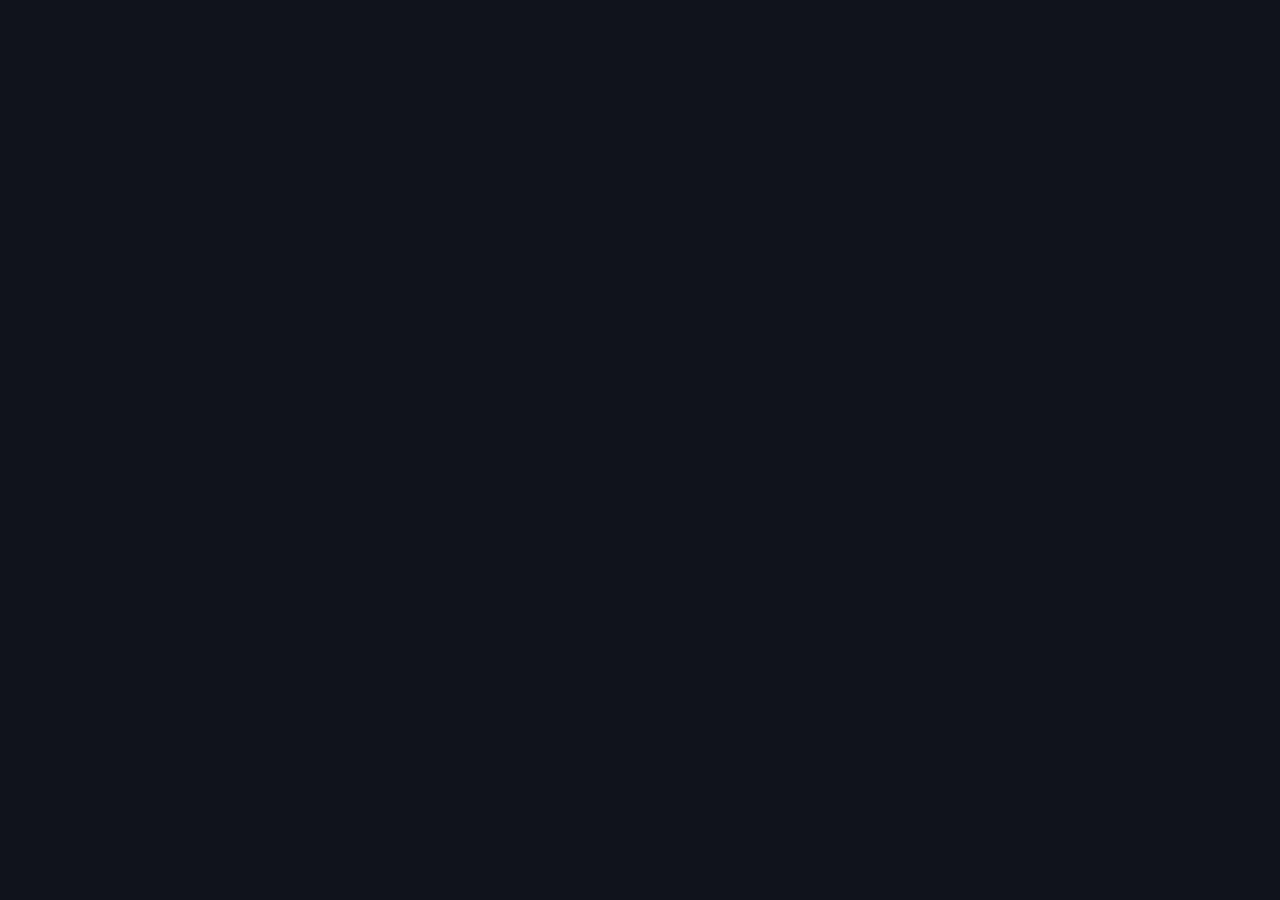
==== index.html @ bd59b648 "Add files via upload" ====
<!doctype html>
<html class="dark" dir="rtl" lang="fa" style="background-color: #10131c; color: #e0e2ef;">
  <head>
    <meta charset="utf-8" />
    <meta name="viewport" content="width=device-width, initial-scale=1.0" />
    <title>گیفت‌هاب | فروشگاه گیفت‌کارت</title>
    <meta name="description" content="فروشگاه گیفت‌کارت GiftHub" />
    <link rel="preconnect" href="https://fonts.googleapis.com" />
    <link rel="preconnect" href="https://fonts.gstatic.com" crossorigin />
    <link href="https://fonts.googleapis.com/css2?family=Plus+Jakarta+Sans:wght@400;500;600;700;800&family=Vazirmatn:wght@300;400;500;600;700;800;900&display=swap" rel="stylesheet" />
    <link rel="stylesheet" href="https://fonts.googleapis.com/css2?family=Material+Symbols+Outlined:opsz,wght,FILL,GRAD@20..48,100..700,0..1,-50..200" />
  </head>
  <body class="bg-background text-on-background selection:bg-primary selection:text-on-primary min-h-screen" style="background-color: #10131c; color: #e0e2ef;">
    <div id="root"></div>
    <script type="module" src="/src/main.tsx"></script>
  </body>
</html>
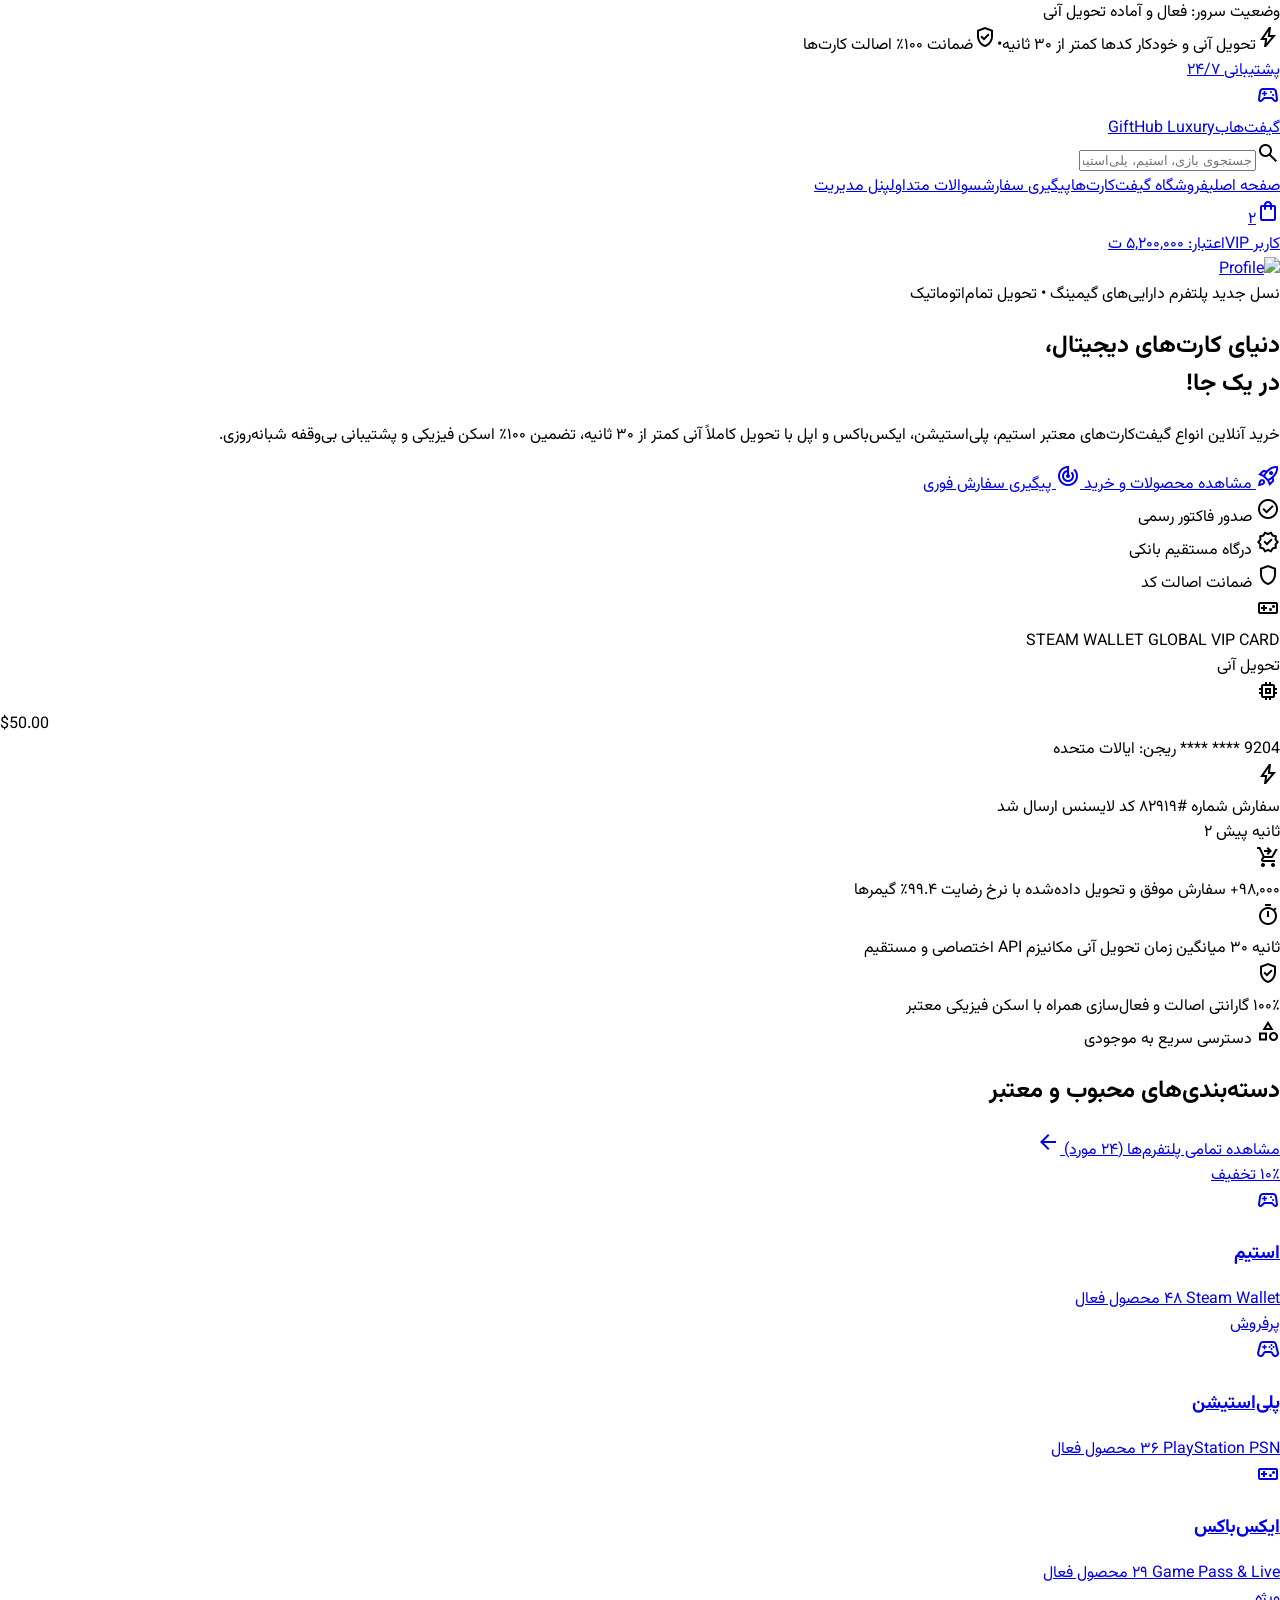
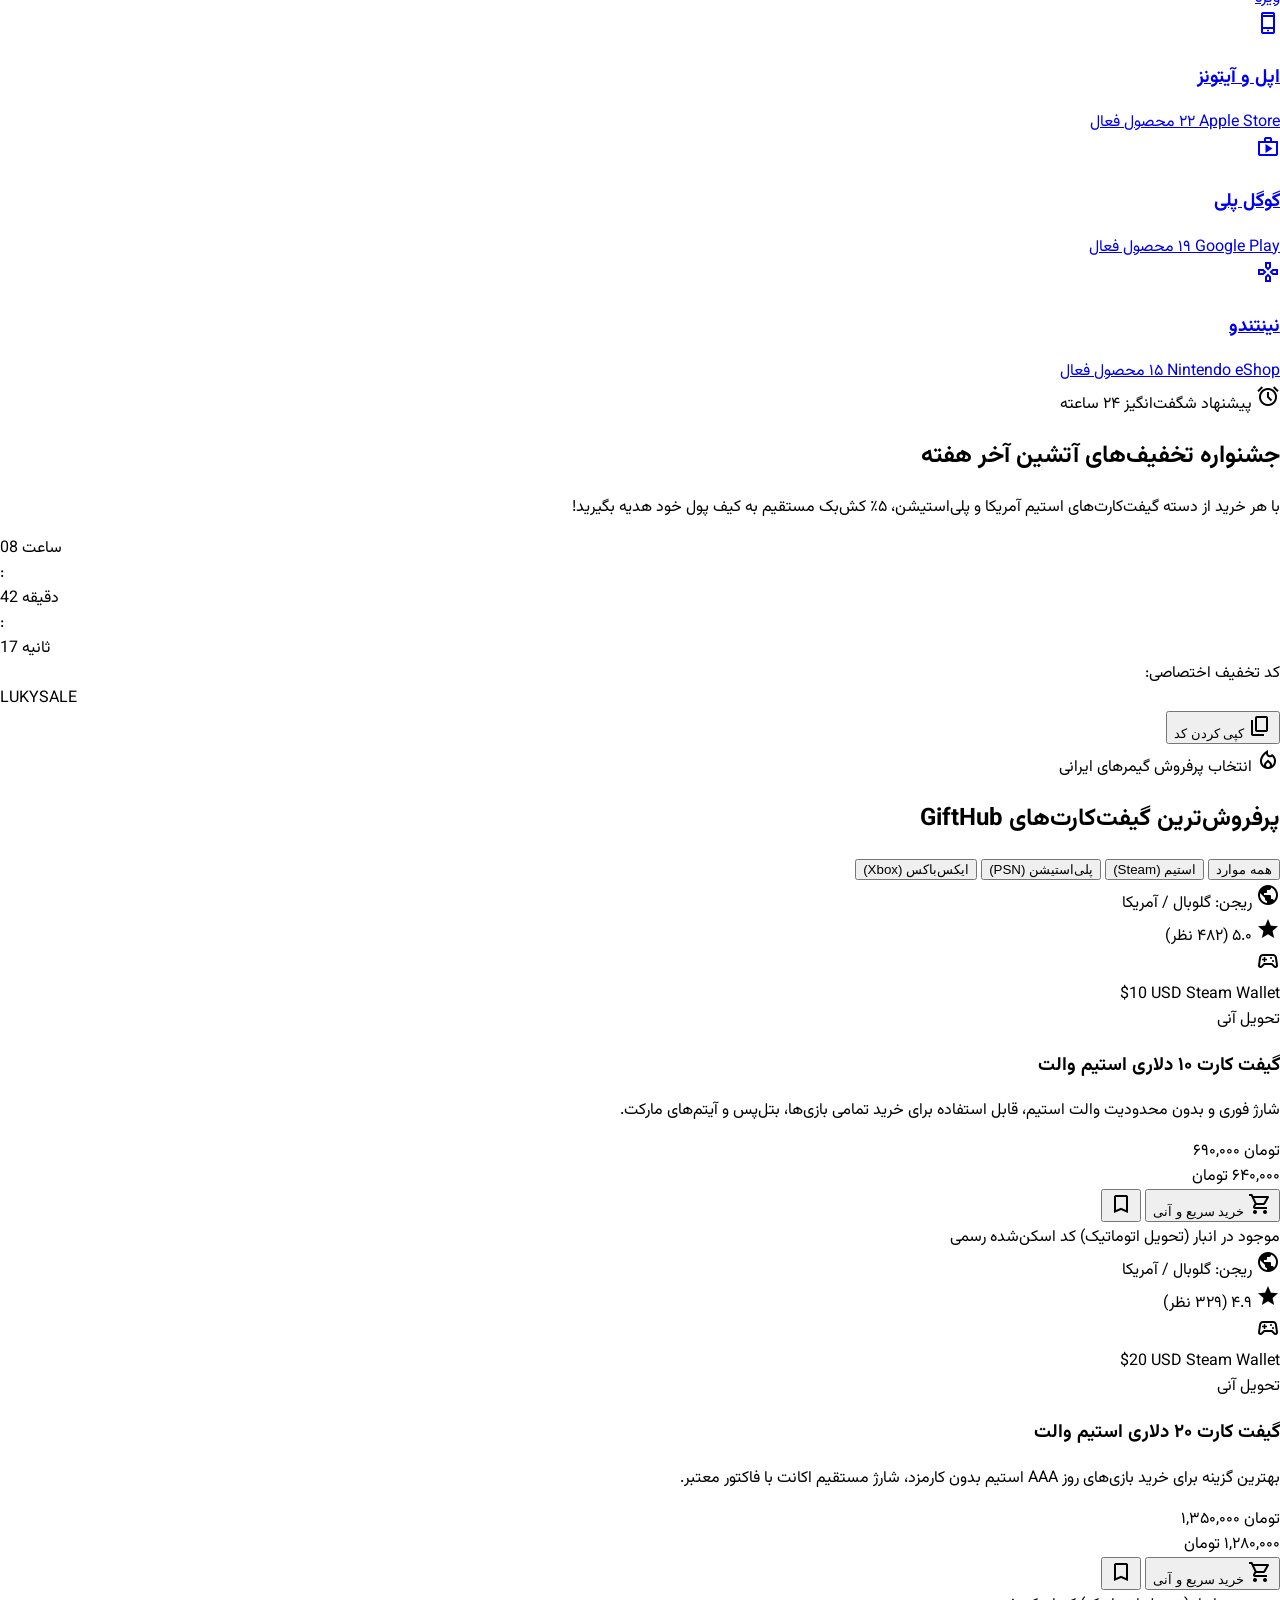
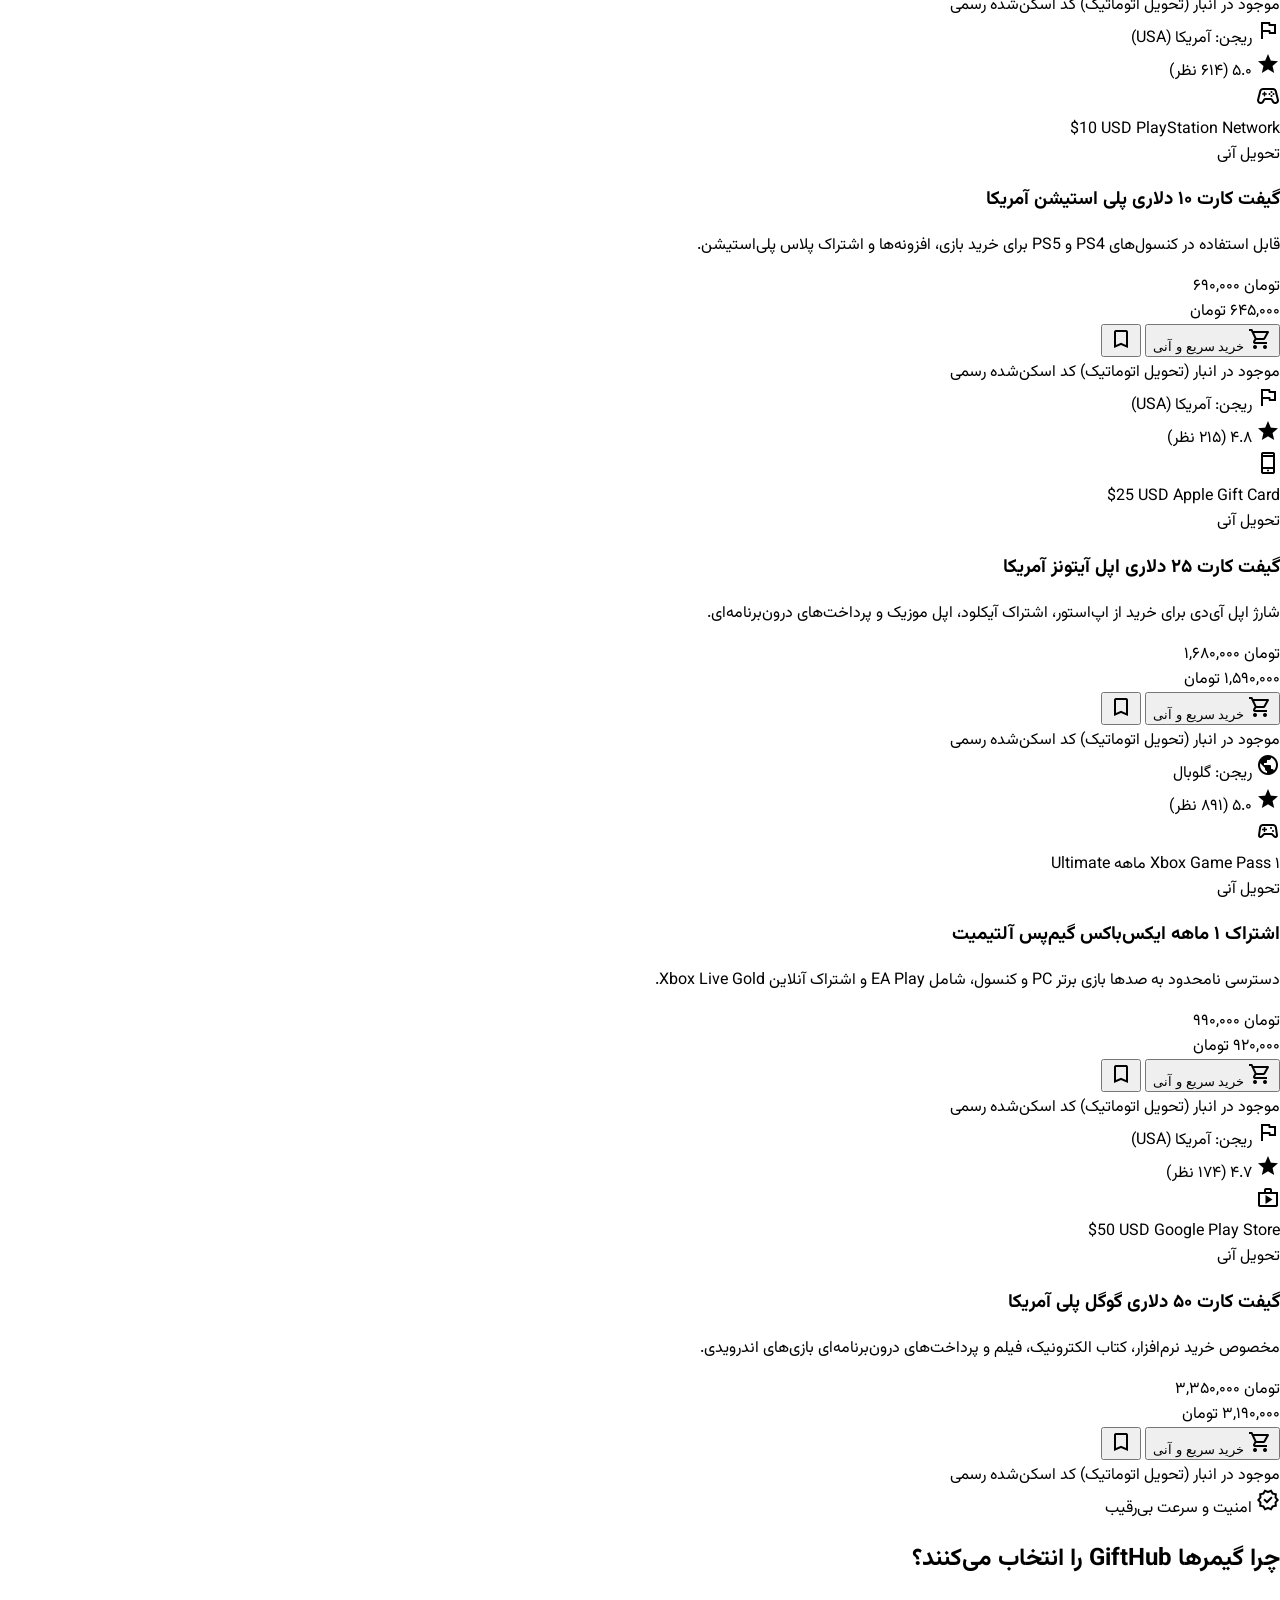
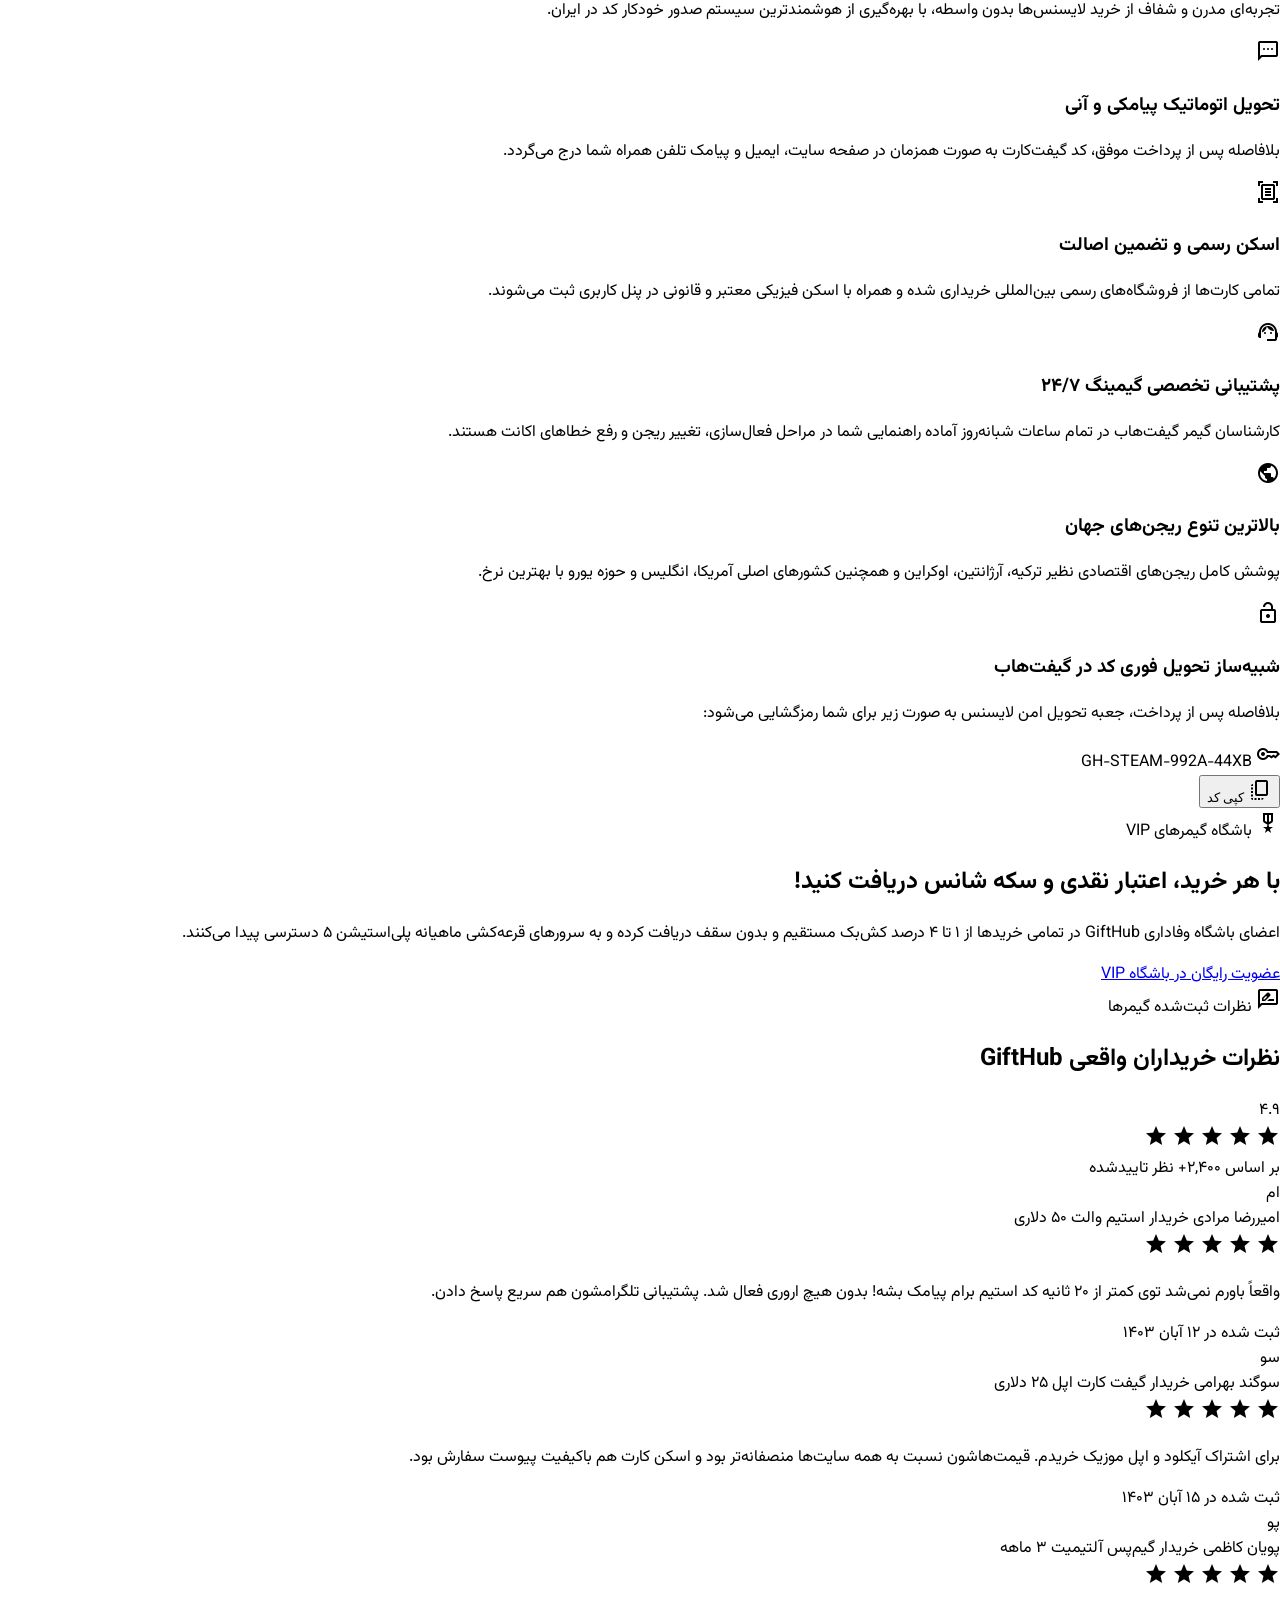
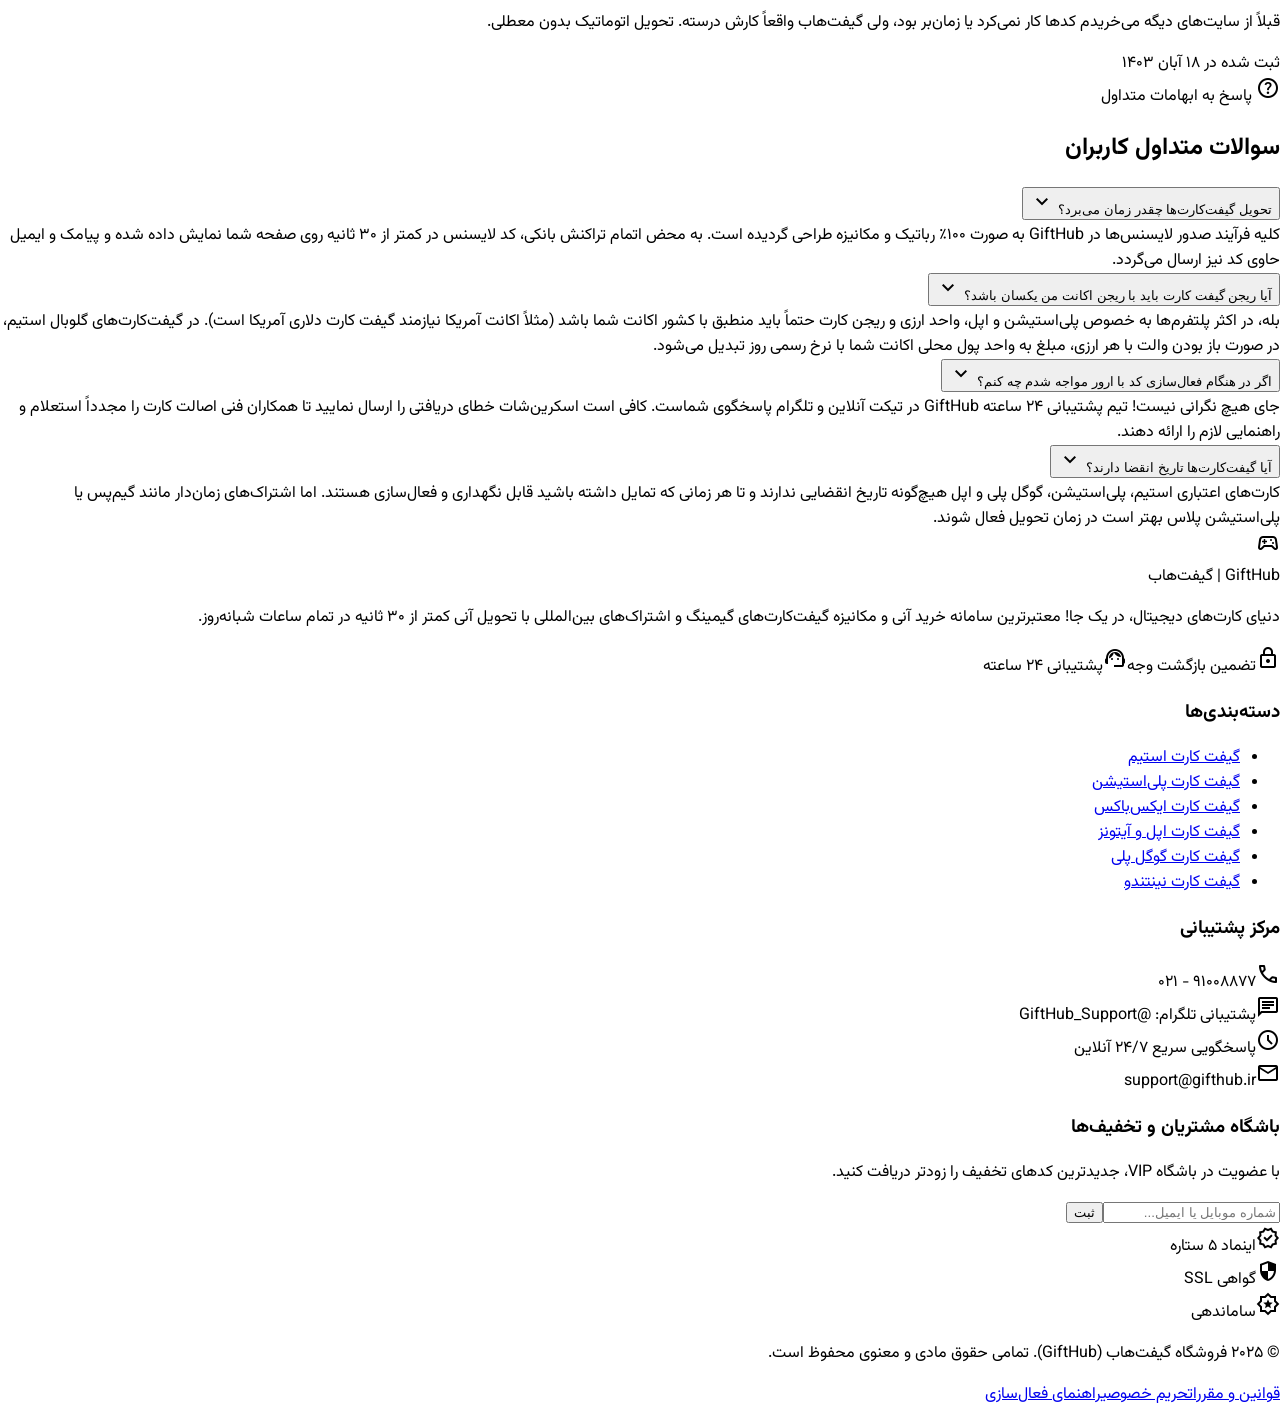
==== commit 8a480fc5: "Add files via upload" ====
--- a/index.html
+++ b/index.html
@@ -1,17 +1,1011 @@
-<!doctype html>
-<html class="dark" dir="rtl" lang="fa" style="background-color: #10131c; color: #e0e2ef;">
-  <head>
-    <meta charset="utf-8" />
-    <meta name="viewport" content="width=device-width, initial-scale=1.0" />
-    <title>گیفت‌هاب | فروشگاه گیفت‌کارت</title>
-    <meta name="description" content="فروشگاه گیفت‌کارت GiftHub" />
-    <link rel="preconnect" href="https://fonts.googleapis.com" />
-    <link rel="preconnect" href="https://fonts.gstatic.com" crossorigin />
-    <link href="https://fonts.googleapis.com/css2?family=Plus+Jakarta+Sans:wght@400;500;600;700;800&family=Vazirmatn:wght@300;400;500;600;700;800;900&display=swap" rel="stylesheet" />
-    <link rel="stylesheet" href="https://fonts.googleapis.com/css2?family=Material+Symbols+Outlined:opsz,wght,FILL,GRAD@20..48,100..700,0..1,-50..200" />
-  </head>
-  <body class="bg-background text-on-background selection:bg-primary selection:text-on-primary min-h-screen" style="background-color: #10131c; color: #e0e2ef;">
-    <div id="root"></div>
-    <script type="module" src="/src/main.tsx"></script>
-  </body>
-</html>
+<!DOCTYPE html>
+
+<html class="dark" dir="rtl" lang="fa"><head><title>گیفت‌هاب | فروشگاه کارت‌های دیجیتال</title><meta charset="utf-8"/><meta content="width=device-width, initial-scale=1.0" name="viewport"/><meta content="web_standard" name="shell-type"/><link href="https://fonts.googleapis.com" rel="preconnect"/><link crossorigin="" href="https://fonts.gstatic.com" rel="preconnect"/><link href="https://fonts.googleapis.com/css2?family=Plus+Jakarta+Sans:wght@400;500;600;700;800&amp;family=Vazirmatn:wght@300;400;500;600;700;800;900&amp;display=swap" rel="stylesheet"/><link href="https://fonts.googleapis.com/css2?family=Material+Symbols+Outlined:opsz,wght,FILL,GRAD@20..48,100..700,0..1,-50..200" rel="stylesheet"/>
+<link href="https://fonts.googleapis.com/css2?family=Material+Symbols+Outlined:wght,FILL@100..700,0..1&amp;display=swap" rel="stylesheet"/><style>@layer base{html,body{margin:0;padding:0;font-family:'Vazirmatn','Plus Jakarta Sans',sans-serif;}body{overscroll-behavior:none;}main>:first-child{margin-top:0!important;}main>:last-child{margin-bottom:0!important;}}::-webkit-scrollbar{display:none;}</style><script src="https://cdn.tailwindcss.com"></script><script id="tailwind-config">tailwind.config = { darkMode: "class", theme: { extend: { "colors": { "background": "#10131c", "on-surface-variant": "#cbc3d7", "on-primary": "#3c0091", "secondary-fixed": "#acedff", "outline-variant": "#494454", "on-background": "#e0e2ef", "inverse-primary": "#6d3bd7", "on-primary-container": "#340080", "on-secondary-fixed-variant": "#004e5c", "primary-container": "#a078ff", "secondary": "#4cd7f6", "surface-container-highest": "#32343f", "on-tertiary-fixed": "#002113", "on-secondary-container": "#00424e", "tertiary-container": "#00a572", "surface-container-high": "#272a34", "primary-fixed": "#e9ddff", "tertiary-fixed": "#6ffbbe", "on-secondary": "#003640", "surface-container": "#1c1f29", "surface-tint": "#d0bcff", "secondary-container": "#03b5d3", "surface-container-low": "#181b25", "on-surface": "#e0e2ef", "on-tertiary-fixed-variant": "#005236", "tertiary-fixed-dim": "#4edea3", "on-primary-fixed": "#23005c", "surface-dim": "#10131c", "primary": "#d0bcff", "on-error": "#690005", "inverse-on-surface": "#2d303a", "error": "#ffb4ab", "surface": "#10131c", "surface-bright": "#363943", "inverse-surface": "#e0e2ef", "on-secondary-fixed": "#001f26", "secondary-fixed-dim": "#4cd7f6", "on-error-container": "#ffdad6", "outline": "#958ea0", "on-tertiary-container": "#00311f", "on-primary-fixed-variant": "#5516be", "surface-variant": "#32343f", "on-tertiary": "#003824", "primary-fixed-dim": "#d0bcff", "tertiary": "#4edea3", "surface-container-lowest": "#0b0e17", "error-container": "#93000a" }, "borderRadius": { "DEFAULT": "0.25rem", "lg": "0.5rem", "xl": "0.75rem", "full": "9999px" }, "spacing": { "space-sm": "0.5rem", "space-xs": "0.25rem", "space-md": "1rem", "margin-desktop": "3.5rem", "space-xl": "2.5rem", "space-lg": "1.5rem", "gutter": "1.25rem", "margin-tablet": "2rem", "margin": "1rem", "gutter-desktop": "1.75rem" }, "fontFamily": { "label-lg": [ "Plus Jakarta Sans" ], "display-lg": [ "Plus Jakarta Sans" ], "headline-xl-mobile": [ "Plus Jakarta Sans" ], "label-sm": [ "Plus Jakarta Sans" ], "label-md": [ "Plus Jakarta Sans" ], "headline-sm": [ "Plus Jakarta Sans" ], "body-lg": [ "Plus Jakarta Sans" ], "headline-md": [ "Plus Jakarta Sans" ], "headline-xl": [ "Plus Jakarta Sans" ], "body-md": [ "Plus Jakarta Sans" ], "display-lg-mobile": [ "Plus Jakarta Sans" ] }, "fontSize": { "label-lg": [ "14px", { "lineHeight": "20px", "fontWeight": "600" } ], "display-lg": [ "48px", { "lineHeight": "64px", "fontWeight": "800" } ], "headline-xl-mobile": [ "24px", { "lineHeight": "34px", "fontWeight": "700" } ], "label-sm": [ "10px", { "lineHeight": "14px", "fontWeight": "700" } ], "label-md": [ "12px", { "lineHeight": "18px", "fontWeight": "500" } ], "headline-sm": [ "18px", { "lineHeight": "28px", "fontWeight": "600" } ], "body-lg": [ "16px", { "lineHeight": "28px", "fontWeight": "400" } ], "headline-md": [ "22px", { "lineHeight": "32px", "fontWeight": "600" } ], "headline-xl": [ "32px", { "lineHeight": "44px", "fontWeight": "700" } ], "body-md": [ "14px", { "lineHeight": "24px", "fontWeight": "400" } ], "display-lg-mobile": [ "32px", { "lineHeight": "44px", "fontWeight": "800" } ] } } } };</script></head><body class="bg-background text-on-background selection:bg-primary selection:text-on-primary min-h-screen"><div class="fixed top-0 inset-x-0 z-50 flex flex-col"><div class="w-full bg-surface-container-lowest/90 backdrop-blur-md px-4 py-1.5 flex items-center justify-between text-on-surface-variant font-label-sm text-label-sm"><div class="max-w-7xl mx-auto w-full flex items-center justify-between px-margin lg:px-margin-desktop"><div class="flex items-center gap-space-sm"><span class="flex h-2 w-2 relative"><span class="animate-ping absolute inline-flex h-full w-full rounded-full bg-tertiary opacity-75"></span><span class="relative inline-flex rounded-full h-2 w-2 bg-tertiary"></span></span><span class="text-tertiary font-label-md text-label-md">وضعیت سرور: فعال و آماده تحویل آنی</span></div><div class="hidden sm:flex items-center gap-space-md text-on-surface-variant font-label-md text-label-md"><span class="flex items-center gap-1"><span class="material-symbols-outlined text-sm text-secondary">bolt</span>تحویل آنی و خودکار کدها کمتر از ۳۰ ثانیه</span><span class="text-outline-variant">•</span><span class="flex items-center gap-1"><span class="material-symbols-outlined text-sm text-primary">verified_user</span>ضمانت ۱۰۰٪ اصالت کارت‌ها</span></div><div class="flex items-center gap-space-sm"><a class="hover:text-primary transition-colors font-label-sm text-label-sm" href="#">پشتیبانی ۲۴/۷</a></div></div></div><header class="w-full bg-surface-container-low/85 backdrop-blur-xl shadow-[0_4px_30px_rgba(0,0,0,0.5)]"><div class="h-20 max-w-7xl mx-auto px-margin lg:px-margin-desktop flex items-center justify-between gap-space-md"><div class="flex items-center gap-space-lg"><a class="flex items-center gap-space-sm group" data-path="home" href="index.html"><div class="w-10 h-10 rounded-xl bg-surface-container-high flex items-center justify-center p-1 shadow-[0_0_20px_rgba(160,120,255,0.25)]"><span class="material-symbols-outlined text-primary text-2xl">sports_esports</span></div><div class="flex flex-col"><span class="font-headline-sm text-headline-sm font-bold tracking-tight text-on-surface group-hover:text-primary transition-colors">گیفت‌هاب</span><span class="font-label-sm text-label-sm text-secondary tracking-widest uppercase">GiftHub Luxury</span></div></a><div class="relative hidden xl:flex items-center w-72"><span class="material-symbols-outlined absolute right-3 text-outline text-lg pointer-events-none">search</span><input class="w-full bg-surface-container py-2 pr-9 pl-4 rounded-xl text-on-surface font-body-md text-body-md placeholder:text-outline focus:outline-none focus:ring-1 focus:ring-primary" placeholder="جستجوی بازی، استیم، پلی‌استیشن..." type="text"/></div></div><nav class="hidden lg:flex items-center gap-1 bg-surface-container/60 p-1.5 rounded-2xl backdrop-blur-md" data-active-classes="bg-primary-container text-on-primary-container font-bold rounded-xl"><a aria-current="page" class="px-space-md py-2 transition-all bg-primary-container text-on-primary-container font-bold rounded-xl" data-path="home" href="index.html">صفحه اصلی</a><a class="px-space-md py-2 rounded-xl text-on-surface-variant hover:text-on-surface hover:bg-surface-container-high transition-all font-label-lg text-label-lg" data-path="store" href="store.html">فروشگاه گیفت‌کارت‌ها</a><a class="px-space-md py-2 rounded-xl text-on-surface-variant hover:text-on-surface hover:bg-surface-container-high transition-all font-label-lg text-label-lg" data-path="order-tracking" href="index.html#order-tracking">پیگیری سفارش</a><a class="px-space-md py-2 rounded-xl text-on-surface-variant hover:text-on-surface hover:bg-surface-container-high transition-all font-label-lg text-label-lg" data-path="faq" href="index.html#faq">سوالات متداول</a><a class="px-space-md py-2 rounded-xl text-on-surface-variant hover:text-on-surface hover:bg-surface-container-high transition-all font-label-lg text-label-lg" data-path="admin-panel" href="admin.html">پنل مدیریت</a></nav><div class="flex items-center gap-space-md"><a class="relative p-2.5 rounded-xl bg-surface-container text-on-surface hover:text-secondary hover:bg-surface-container-high transition-all flex items-center justify-center" data-path="cart" href="cart.html"><span class="material-symbols-outlined text-2xl">shopping_bag</span><span class="absolute -top-1 -right-1 w-5 h-5 rounded-full bg-secondary-container text-on-secondary flex items-center justify-center font-label-sm text-label-sm font-bold shadow-[0_0_12px_rgba(76,215,246,0.6)]">۲</span></a><div class="h-8 w-px bg-surface-container-highest"></div><a class="flex items-center gap-space-sm p-1.5 pr-2 rounded-xl bg-surface-container-high/80 hover:bg-surface-container-highest transition-all group" data-path="user-profile" href="index.html#user-profile"><div class="flex flex-col text-left"><span class="font-label-md text-label-md text-on-surface group-hover:text-primary transition-colors text-right">کاربر VIP</span><span class="font-label-sm text-label-sm text-tertiary text-right">اعتبار: ۵,۲۰۰,۰۰۰ ت</span></div><img alt="Profile" class="w-8 h-8 rounded-full object-cover" src="https://lh3.googleusercontent.com/aida-public/[base64]"/></a></div></div></header></div><main class="w-full pt-28 bg-background relative min-h-screen"><div class="flex flex-col w-full overflow-hidden">
+<!-- Hero Section -->
+<section class="relative w-full -mt-28 pt-36 pb-20 px-margin lg:px-margin-desktop bg-surface-container-lowest">
+<!-- Ambient Neon Aura Backgrounds -->
+<div class="absolute top-1/4 right-1/4 w-96 h-96 rounded-full bg-primary-container/20 blur-[130px] pointer-events-none"></div>
+<div class="absolute top-1/3 left-1/4 w-80 h-80 rounded-full bg-secondary-container/20 blur-[110px] pointer-events-none"></div>
+<div class="absolute inset-0 bg-[radial-gradient(ellipse_80%_80%_at_50%_-20%,rgba(160,120,255,0.15),rgba(16,19,28,0))] pointer-events-none"></div>
+<div class="relative max-w-7xl mx-auto flex flex-col lg:flex-row items-center justify-between gap-12">
+<!-- Text & CTA Content -->
+<div class="flex flex-col items-start max-w-2xl text-right">
+<!-- Floating Cyber Pill Badge -->
+<div class="inline-flex items-center gap-2 px-3.5 py-1.5 rounded-full bg-surface-container/80 backdrop-blur-md mb-6 shadow-sm">
+<span class="w-2.5 h-2.5 rounded-full bg-tertiary animate-pulse"></span>
+<span class="font-label-sm text-label-sm text-tertiary tracking-wider font-bold">نسل جدید پلتفرم دارایی‌های گیمینگ</span>
+<span class="text-outline-variant">•</span>
+<span class="font-label-sm text-label-sm text-secondary">تحویل تمام‌اتوماتیک</span>
+</div>
+<h1 class="font-display-lg text-display-lg font-black tracking-tight text-on-surface leading-tight mb-5">
+          دنیای کارت‌های دیجیتال، <br/>
+<span class="text-transparent bg-clip-text bg-gradient-to-l from-primary via-primary-fixed to-secondary">
+            در یک جا!
+          </span>
+</h1>
+<p class="font-body-lg text-body-lg text-on-surface-variant leading-relaxed mb-8 max-w-xl">
+          خرید آنلاین انواع گیفت‌کارت‌های معتبر استیم، پلی‌استیشن، ایکس‌باکس و اپل با تحویل کاملاً آنی کمتر از ۳۰ ثانیه، تضمین ۱۰۰٪ اسکن فیزیکی و پشتیبانی بی‌وقفه شبانه‌روزی.
+        </p>
+<!-- CTA Buttons -->
+<div class="flex flex-wrap items-center gap-4 w-full sm:w-auto">
+<a class="flex-1 sm:flex-none inline-flex items-center justify-center gap-3 px-8 py-4 rounded-xl bg-gradient-to-l from-primary-container via-inverse-primary to-primary-container text-on-primary font-headline-sm text-headline-sm font-bold shadow-[0_12px_32px_rgba(160,120,255,0.4)] hover:shadow-[0_16px_40px_rgba(160,120,255,0.6)] hover:scale-[1.02] active:scale-95 transition-all" href="#popular-categories">
+<span class="material-symbols-outlined text-2xl">rocket_launch</span>
+<span>مشاهده محصولات و خرید</span>
+</a>
+<a class="flex-1 sm:flex-none inline-flex items-center justify-center gap-2.5 px-6 py-4 rounded-xl bg-surface-container/70 backdrop-blur-md text-secondary hover:text-on-surface hover:bg-surface-container-high font-label-lg text-label-lg transition-all shadow-sm" href="#order-tracking">
+<span class="material-symbols-outlined text-xl">track_changes</span>
+<span>پیگیری سفارش فوری</span>
+</a>
+</div>
+<!-- Trust Badges Under CTA -->
+<div class="flex items-center gap-6 mt-10 text-on-surface-variant font-label-md text-label-md">
+<div class="flex items-center gap-1.5">
+<span class="material-symbols-outlined text-tertiary text-lg">check_circle</span>
+<span>صدور فاکتور رسمی</span>
+</div>
+<div class="flex items-center gap-1.5">
+<span class="material-symbols-outlined text-secondary text-lg">verified</span>
+<span>درگاه مستقیم بانکی</span>
+</div>
+<div class="flex items-center gap-1.5">
+<span class="material-symbols-outlined text-primary text-lg">shield</span>
+<span>ضمانت اصالت کد</span>
+</div>
+</div>
+</div>
+<!-- Hero Visual: Floating 3D Cards Showpiece -->
+<div class="relative w-full max-w-lg lg:max-w-md flex flex-col items-center justify-center">
+<!-- Glowing Holographic Card -->
+<div class="relative w-full aspect-[1.58/1] rounded-2xl p-6 bg-gradient-to-br from-surface-container-high/90 via-surface-container/80 to-surface-container-low/95 backdrop-blur-2xl shadow-[0_24px_50px_rgba(0,0,0,0.8)] overflow-hidden transform hover:-rotate-1 transition-all duration-500">
+<div class="absolute -top-12 -left-12 w-48 h-48 bg-primary/20 rounded-full blur-2xl pointer-events-none"></div>
+<div class="absolute -bottom-10 -right-10 w-48 h-48 bg-secondary/20 rounded-full blur-2xl pointer-events-none"></div>
+<div class="relative h-full flex flex-col justify-between">
+<div class="flex items-center justify-between">
+<div class="flex items-center gap-3">
+<div class="w-10 h-10 rounded-xl bg-primary-container/30 flex items-center justify-center">
+<span class="material-symbols-outlined text-primary text-2xl">videogame_asset</span>
+</div>
+<div class="flex flex-col text-right">
+<span class="font-label-lg text-label-lg text-on-surface font-bold">STEAM WALLET</span>
+<span class="font-label-sm text-label-sm text-secondary">GLOBAL VIP CARD</span>
+</div>
+</div>
+<span class="px-2.5 py-1 rounded-full bg-surface-container-highest text-tertiary font-label-sm text-label-sm font-bold flex items-center gap-1">
+<span class="w-1.5 h-1.5 rounded-full bg-tertiary"></span>
+                تحویل آنی
+              </span>
+</div>
+<!-- Card Chip & Circuit Graphic -->
+<div class="flex items-center justify-between my-auto py-2">
+<div class="w-11 h-8 rounded-md bg-gradient-to-tr from-amber-400/40 to-amber-200/20 backdrop-blur-sm flex items-center justify-center">
+<span class="material-symbols-outlined text-amber-200/70 text-lg">memory</span>
+</div>
+<div class="font-display-lg text-headline-xl text-primary font-black tracking-widest" dir="ltr">
+                $50.00
+              </div>
+</div>
+<div class="flex items-center justify-between text-on-surface-variant font-label-md text-label-md">
+<span class="font-mono tracking-wider" dir="ltr">**** **** 9204</span>
+<span class="text-on-surface font-bold">ریجن: ایالات متحده</span>
+</div>
+</div>
+</div>
+<!-- Overlapping Secondary Micro-Cards -->
+<div class="absolute -bottom-6 -right-4 w-4/5 aspect-[2.6/1] rounded-xl p-4 bg-surface-container-high/95 backdrop-blur-xl shadow-[0_16px_36px_rgba(0,0,0,0.6)] flex items-center justify-between gap-3">
+<div class="flex items-center gap-3">
+<div class="w-9 h-9 rounded-lg bg-secondary/20 flex items-center justify-center">
+<span class="material-symbols-outlined text-secondary text-xl">bolt</span>
+</div>
+<div class="flex flex-col text-right">
+<span class="font-label-md text-label-md text-on-surface font-bold">سفارش شماره #۸۲۹۱۹</span>
+<span class="font-label-sm text-label-sm text-tertiary">کد لایسنس ارسال شد</span>
+</div>
+</div>
+<span class="font-label-sm text-label-sm text-on-surface-variant" dir="ltr">۲ ثانیه پیش</span>
+</div>
+</div>
+</div>
+<!-- 3 Live Stats Glass Cards -->
+<div class="max-w-7xl mx-auto grid grid-cols-1 md:grid-cols-3 gap-6 mt-20">
+<div class="p-6 rounded-2xl bg-surface-container/60 backdrop-blur-xl flex items-center gap-5 shadow-sm hover:bg-surface-container/80 transition-colors">
+<div class="w-14 h-14 rounded-2xl bg-primary-container/20 flex items-center justify-center shrink-0">
+<span class="material-symbols-outlined text-primary text-3xl">shopping_cart_checkout</span>
+</div>
+<div class="flex flex-col text-right">
+<span class="font-display-lg text-headline-xl text-on-surface font-extrabold" dir="ltr">+۹۸,۰۰۰</span>
+<span class="font-label-lg text-label-lg text-on-surface-variant font-bold mt-1">سفارش موفق و تحویل داده‌شده</span>
+<span class="font-label-sm text-label-sm text-outline">با نرخ رضایت ۹۹.۴٪ گیمرها</span>
+</div>
+</div>
+<div class="p-6 rounded-2xl bg-surface-container/60 backdrop-blur-xl flex items-center gap-5 shadow-sm hover:bg-surface-container/80 transition-colors">
+<div class="w-14 h-14 rounded-2xl bg-secondary-container/20 flex items-center justify-center shrink-0">
+<span class="material-symbols-outlined text-secondary text-3xl">timer</span>
+</div>
+<div class="flex flex-col text-right">
+<span class="font-display-lg text-headline-xl text-secondary font-extrabold" dir="ltr">۳۰ ثانیه</span>
+<span class="font-label-lg text-label-lg text-on-surface-variant font-bold mt-1">میانگین زمان تحویل آنی</span>
+<span class="font-label-sm text-label-sm text-outline">مکانیزم API اختصاصی و مستقیم</span>
+</div>
+</div>
+<div class="p-6 rounded-2xl bg-surface-container/60 backdrop-blur-xl flex items-center gap-5 shadow-sm hover:bg-surface-container/80 transition-colors">
+<div class="w-14 h-14 rounded-2xl bg-tertiary-container/20 flex items-center justify-center shrink-0">
+<span class="material-symbols-outlined text-tertiary text-3xl">verified_user</span>
+</div>
+<div class="flex flex-col text-right">
+<span class="font-display-lg text-headline-xl text-tertiary font-extrabold" dir="ltr">۱۰۰٪</span>
+<span class="font-label-lg text-label-lg text-on-surface-variant font-bold mt-1">گارانتی اصالت و فعال‌سازی</span>
+<span class="font-label-sm text-label-sm text-outline">همراه با اسکن فیزیکی معتبر</span>
+</div>
+</div>
+</div>
+</section>
+<!-- Popular Gaming Categories -->
+<section class="w-full py-16 px-margin lg:px-margin-desktop bg-background relative" id="popular-categories">
+<div class="max-w-7xl mx-auto flex flex-col gap-10">
+<div class="flex flex-col md:flex-row md:items-end justify-between gap-4">
+<div class="flex flex-col text-right">
+<div class="flex items-center gap-2 text-primary font-label-md text-label-md mb-2">
+<span class="material-symbols-outlined text-lg">category</span>
+<span>دسترسی سریع به موجودی</span>
+</div>
+<h2 class="font-headline-xl text-headline-xl font-bold text-on-surface">دسته‌بندی‌های محبوب و معتبر</h2>
+</div>
+<a class="inline-flex items-center gap-1.5 text-secondary hover:text-primary transition-colors font-label-lg text-label-lg" href="#all-categories">
+<span>مشاهده تمامی پلتفرم‌ها (۲۴ مورد)</span>
+<span class="material-symbols-outlined text-lg">arrow_back</span>
+</a>
+</div>
+<!-- Categories Grid (6 Cards) -->
+<div class="grid grid-cols-2 md:grid-cols-3 lg:grid-cols-6 gap-4">
+<!-- Steam -->
+<a class="group p-5 rounded-2xl bg-surface-container hover:bg-surface-container-high transition-all flex flex-col items-center text-center relative overflow-hidden shadow-sm" href="#steam">
+<div class="absolute top-2 left-2 px-2 py-0.5 rounded-full bg-secondary-container/20 text-secondary font-label-sm text-label-sm font-bold">
+            ۱۰٪ تخفیف
+          </div>
+<div class="w-16 h-16 rounded-2xl bg-surface-container-highest flex items-center justify-center mb-4 group-hover:scale-110 transition-transform">
+<span class="material-symbols-outlined text-primary text-3xl">sports_esports</span>
+</div>
+<h3 class="font-headline-sm text-headline-sm font-bold text-on-surface mb-1">استیم</h3>
+<span class="font-label-sm text-label-sm text-on-surface-variant" dir="ltr">Steam Wallet</span>
+<span class="mt-3 px-2.5 py-1 rounded-lg bg-surface-container-lowest text-outline font-label-sm text-label-sm">
+            ۴۸ محصول فعال
+          </span>
+</a>
+<!-- PlayStation -->
+<a class="group p-5 rounded-2xl bg-surface-container hover:bg-surface-container-high transition-all flex flex-col items-center text-center relative overflow-hidden shadow-sm" href="#playstation">
+<div class="absolute top-2 left-2 px-2 py-0.5 rounded-full bg-primary-container/20 text-primary font-label-sm text-label-sm font-bold">
+            پرفروش
+          </div>
+<div class="w-16 h-16 rounded-2xl bg-surface-container-highest flex items-center justify-center mb-4 group-hover:scale-110 transition-transform">
+<span class="material-symbols-outlined text-secondary text-3xl">stadia_controller</span>
+</div>
+<h3 class="font-headline-sm text-headline-sm font-bold text-on-surface mb-1">پلی‌استیشن</h3>
+<span class="font-label-sm text-label-sm text-on-surface-variant" dir="ltr">PlayStation PSN</span>
+<span class="mt-3 px-2.5 py-1 rounded-lg bg-surface-container-lowest text-outline font-label-sm text-label-sm">
+            ۳۶ محصول فعال
+          </span>
+</a>
+<!-- Xbox -->
+<a class="group p-5 rounded-2xl bg-surface-container hover:bg-surface-container-high transition-all flex flex-col items-center text-center relative overflow-hidden shadow-sm" href="#xbox">
+<div class="w-16 h-16 rounded-2xl bg-surface-container-highest flex items-center justify-center mb-4 group-hover:scale-110 transition-transform">
+<span class="material-symbols-outlined text-tertiary text-3xl">videogame_asset</span>
+</div>
+<h3 class="font-headline-sm text-headline-sm font-bold text-on-surface mb-1">ایکس‌باکس</h3>
+<span class="font-label-sm text-label-sm text-on-surface-variant" dir="ltr">Game Pass &amp; Live</span>
+<span class="mt-3 px-2.5 py-1 rounded-lg bg-surface-container-lowest text-outline font-label-sm text-label-sm">
+            ۲۹ محصول فعال
+          </span>
+</a>
+<!-- Apple -->
+<a class="group p-5 rounded-2xl bg-surface-container hover:bg-surface-container-high transition-all flex flex-col items-center text-center relative overflow-hidden shadow-sm" href="#apple">
+<div class="absolute top-2 left-2 px-2 py-0.5 rounded-full bg-secondary-container/20 text-secondary font-label-sm text-label-sm font-bold">
+            ویژه
+          </div>
+<div class="w-16 h-16 rounded-2xl bg-surface-container-highest flex items-center justify-center mb-4 group-hover:scale-110 transition-transform">
+<span class="material-symbols-outlined text-on-surface text-3xl">phone_iphone</span>
+</div>
+<h3 class="font-headline-sm text-headline-sm font-bold text-on-surface mb-1">اپل و آیتونز</h3>
+<span class="font-label-sm text-label-sm text-on-surface-variant" dir="ltr">Apple Store</span>
+<span class="mt-3 px-2.5 py-1 rounded-lg bg-surface-container-lowest text-outline font-label-sm text-label-sm">
+            ۲۲ محصول فعال
+          </span>
+</a>
+<!-- Google Play -->
+<a class="group p-5 rounded-2xl bg-surface-container hover:bg-surface-container-high transition-all flex flex-col items-center text-center relative overflow-hidden shadow-sm" href="#googleplay">
+<div class="w-16 h-16 rounded-2xl bg-surface-container-highest flex items-center justify-center mb-4 group-hover:scale-110 transition-transform">
+<span class="material-symbols-outlined text-tertiary text-3xl">shop</span>
+</div>
+<h3 class="font-headline-sm text-headline-sm font-bold text-on-surface mb-1">گوگل پلی</h3>
+<span class="font-label-sm text-label-sm text-on-surface-variant" dir="ltr">Google Play</span>
+<span class="mt-3 px-2.5 py-1 rounded-lg bg-surface-container-lowest text-outline font-label-sm text-label-sm">
+            ۱۹ محصول فعال
+          </span>
+</a>
+<!-- Nintendo -->
+<a class="group p-5 rounded-2xl bg-surface-container hover:bg-surface-container-high transition-all flex flex-col items-center text-center relative overflow-hidden shadow-sm" href="#nintendo">
+<div class="w-16 h-16 rounded-2xl bg-surface-container-highest flex items-center justify-center mb-4 group-hover:scale-110 transition-transform">
+<span class="material-symbols-outlined text-primary text-3xl">gamepad</span>
+</div>
+<h3 class="font-headline-sm text-headline-sm font-bold text-on-surface mb-1">نینتندو</h3>
+<span class="font-label-sm text-label-sm text-on-surface-variant" dir="ltr">Nintendo eShop</span>
+<span class="mt-3 px-2.5 py-1 rounded-lg bg-surface-container-lowest text-outline font-label-sm text-label-sm">
+            ۱۵ محصول فعال
+          </span>
+</a>
+</div>
+</div>
+</section>
+<!-- Flash Deals Banner (Limited Time Discounts) -->
+<section class="w-full py-8 px-margin lg:px-margin-desktop bg-background">
+<div class="max-w-7xl mx-auto rounded-3xl p-8 lg:p-10 bg-gradient-to-r from-surface-container-high via-surface-container to-surface-container-low shadow-[0_20px_50px_rgba(0,0,0,0.5)] relative overflow-hidden">
+<!-- Glow Orbs inside card -->
+<div class="absolute -right-20 -top-20 w-64 h-64 bg-primary/20 rounded-full blur-3xl pointer-events-none"></div>
+<div class="absolute -left-20 -bottom-20 w-64 h-64 bg-secondary/20 rounded-full blur-3xl pointer-events-none"></div>
+<div class="relative flex flex-col lg:flex-row items-center justify-between gap-8">
+<!-- Content & Timer -->
+<div class="flex flex-col text-right max-w-xl">
+<div class="inline-flex items-center gap-2 px-3 py-1 rounded-lg bg-error-container/40 text-error font-label-md text-label-md font-bold mb-3 w-fit">
+<span class="material-symbols-outlined text-sm">alarm</span>
+<span>پیشنهاد شگفت‌انگیز ۲۴ ساعته</span>
+</div>
+<h2 class="font-headline-xl text-headline-xl font-black text-on-surface mb-2">
+            جشنواره تخفیف‌های آتشین آخر هفته
+          </h2>
+<p class="font-body-md text-body-md text-on-surface-variant leading-relaxed mb-6">
+            با هر خرید از دسته گیفت‌کارت‌های استیم آمریکا و پلی‌استیشن، ۵٪ کش‌بک مستقیم به کیف پول خود هدیه بگیرید!
+          </p>
+<!-- Digital Countdown Blocks -->
+<div class="flex items-center gap-3" dir="ltr" id="countdown-timer">
+<div class="flex flex-col items-center justify-center p-3 w-16 rounded-xl bg-surface-container-lowest shadow-sm">
+<span class="font-headline-xl text-headline-xl font-black text-secondary timer-hours">۰۸</span>
+<span class="font-label-sm text-label-sm text-outline mt-1">ساعت</span>
+</div>
+<span class="font-headline-xl text-headline-xl text-outline-variant font-bold">:</span>
+<div class="flex flex-col items-center justify-center p-3 w-16 rounded-xl bg-surface-container-lowest shadow-sm">
+<span class="font-headline-xl text-headline-xl font-black text-primary timer-minutes">۴۲</span>
+<span class="font-label-sm text-label-sm text-outline mt-1">دقیقه</span>
+</div>
+<span class="font-headline-xl text-headline-xl text-outline-variant font-bold">:</span>
+<div class="flex flex-col items-center justify-center p-3 w-16 rounded-xl bg-surface-container-lowest shadow-sm">
+<span class="font-headline-xl text-headline-xl font-black text-tertiary timer-seconds">۱۹</span>
+<span class="font-label-sm text-label-sm text-outline mt-1">ثانیه</span>
+</div>
+</div>
+</div>
+<!-- Visual Hero Badge for Flash Deal -->
+<div class="flex flex-col sm:flex-row items-center gap-6 w-full lg:w-auto">
+<div class="p-6 rounded-2xl bg-surface-container-lowest/80 backdrop-blur-md flex flex-col items-center text-center gap-3 w-full sm:w-64">
+<span class="font-label-md text-label-md text-on-surface-variant">کد تخفیف اختصاصی:</span>
+<div class="w-full py-2.5 px-4 rounded-xl bg-surface-container text-primary font-mono font-bold text-center tracking-widest text-lg select-all" dir="ltr">
+              LUKYSALE
+            </div>
+<button class="text-xs text-secondary hover:underline flex items-center gap-1 font-label-sm text-label-sm" onclick="navigator.clipboard.writeText('LUKYSALE'); alert('کد تخفیف کپی شد');">
+<span class="material-symbols-outlined text-sm">content_copy</span>
+<span>کپی کردن کد</span>
+</button>
+</div>
+</div>
+</div>
+</div>
+</section>
+<!-- Best Sellers Product Showcase (Priced in Toman) -->
+<section class="w-full py-16 px-margin lg:px-margin-desktop bg-surface-container-lowest">
+<div class="max-w-7xl mx-auto flex flex-col gap-10">
+<div class="flex flex-col md:flex-row md:items-end justify-between gap-4">
+<div class="flex flex-col text-right">
+<div class="flex items-center gap-2 text-tertiary font-label-md text-label-md mb-2">
+<span class="material-symbols-outlined text-lg">local_fire_department</span>
+<span>انتخاب پرفروش گیمرهای ایرانی</span>
+</div>
+<h2 class="font-headline-xl text-headline-xl font-bold text-on-surface">پرفروش‌ترین گیفت‌کارت‌های GiftHub</h2>
+</div>
+<!-- Filter Chips -->
+<div class="flex items-center gap-2 overflow-x-auto pb-2">
+<button class="px-4 py-2 rounded-xl bg-primary-container text-on-primary-container font-label-md text-label-md font-bold whitespace-nowrap shadow-sm">
+            همه موارد
+          </button>
+<button class="px-4 py-2 rounded-xl bg-surface-container text-on-surface-variant hover:text-on-surface hover:bg-surface-container-high transition-colors font-label-md text-label-md whitespace-nowrap">
+            استیم (Steam)
+          </button>
+<button class="px-4 py-2 rounded-xl bg-surface-container text-on-surface-variant hover:text-on-surface hover:bg-surface-container-high transition-colors font-label-md text-label-md whitespace-nowrap">
+            پلی‌استیشن (PSN)
+          </button>
+<button class="px-4 py-2 rounded-xl bg-surface-container text-on-surface-variant hover:text-on-surface hover:bg-surface-container-high transition-colors font-label-md text-label-md whitespace-nowrap">
+            ایکس‌باکس (Xbox)
+          </button>
+</div>
+</div>
+<!-- 6 Detailed Cards Grid -->
+<div class="grid grid-cols-1 md:grid-cols-2 lg:grid-cols-3 gap-6">
+<!-- Product 1: Steam 10$ -->
+<div class="p-6 rounded-2xl bg-surface-container hover:bg-surface-container-high/90 transition-all flex flex-col justify-between shadow-sm group">
+<div>
+<div class="flex items-center justify-between mb-4">
+<span class="px-3 py-1 rounded-full bg-surface-container-highest text-secondary font-label-sm text-label-sm font-bold flex items-center gap-1.5">
+<span class="material-symbols-outlined text-sm">public</span>
+                ریجن: گلوبال / آمریکا
+              </span>
+<div class="flex items-center gap-1 text-amber-300 font-label-sm text-label-sm">
+<span class="material-symbols-outlined text-sm" style="font-variation-settings: 'FILL' 1;">star</span>
+<span class="font-bold">۵.۰</span>
+<span class="text-outline font-normal">(۴۸۲ نظر)</span>
+</div>
+</div>
+<!-- Mini Graphic Preview -->
+<div class="w-full aspect-[2/1] rounded-xl p-4 bg-gradient-to-tr from-surface-container-lowest to-surface-container-highest flex items-center justify-between mb-5 relative overflow-hidden">
+<div class="flex items-center gap-3">
+<div class="w-12 h-12 rounded-xl bg-primary-container/20 flex items-center justify-center">
+<span class="material-symbols-outlined text-primary text-3xl">sports_esports</span>
+</div>
+<div class="flex flex-col text-right">
+<span class="font-label-lg text-label-lg font-bold text-on-surface">Steam Wallet</span>
+<span class="font-headline-sm text-headline-sm text-primary font-black" dir="ltr">$10 USD</span>
+</div>
+</div>
+<span class="px-2 py-1 rounded bg-tertiary-container/20 text-tertiary font-label-sm text-label-sm font-bold">
+                تحویل آنی
+              </span>
+</div>
+<h3 class="font-headline-sm text-headline-sm font-bold text-on-surface mb-2">
+              گیفت کارت ۱۰ دلاری استیم والت
+            </h3>
+<p class="font-body-md text-body-md text-on-surface-variant line-clamp-2 mb-4">
+              شارژ فوری و بدون محدودیت والت استیم، قابل استفاده برای خرید تمامی بازی‌ها، بتل‌پس و آیتم‌های مارکت.
+            </p>
+</div>
+<div class="pt-4 mt-2 border-t border-surface-container-highest flex flex-col gap-3">
+<div class="flex items-baseline justify-between">
+<span class="text-outline line-through font-label-md text-label-md" dir="ltr">۶۹۰,۰۰۰ تومان</span>
+<div class="flex items-baseline gap-1">
+<span class="font-display-lg text-headline-xl font-extrabold text-on-surface">۶۴۰,۰۰۰</span>
+<span class="font-label-md text-label-md text-on-surface-variant font-bold">تومان</span>
+</div>
+</div>
+<div class="flex items-center gap-2">
+<button class="flex-1 py-3 px-4 rounded-xl bg-primary-container hover:bg-primary text-on-primary-container font-label-lg text-label-lg font-bold flex items-center justify-center gap-2 transition-all shadow-sm">
+<span class="material-symbols-outlined text-xl">shopping_cart</span>
+<span>خرید سریع و آنی</span>
+</button>
+<button class="p-3 rounded-xl bg-surface-container-highest hover:bg-surface-bright text-on-surface transition-colors" title="نشان کردن محصول">
+<span class="material-symbols-outlined text-xl">bookmark_border</span>
+</button>
+</div>
+<div class="flex items-center justify-between text-outline font-label-sm text-label-sm">
+<span class="flex items-center gap-1 text-tertiary">
+<span class="w-1.5 h-1.5 rounded-full bg-tertiary"></span>
+                موجود در انبار (تحویل اتوماتیک)
+              </span>
+<span>کد اسکن‌شده رسمی</span>
+</div>
+</div>
+</div>
+<!-- Product 2: Steam 20$ -->
+<div class="p-6 rounded-2xl bg-surface-container hover:bg-surface-container-high/90 transition-all flex flex-col justify-between shadow-sm group">
+<div>
+<div class="flex items-center justify-between mb-4">
+<span class="px-3 py-1 rounded-full bg-surface-container-highest text-secondary font-label-sm text-label-sm font-bold flex items-center gap-1.5">
+<span class="material-symbols-outlined text-sm">public</span>
+                ریجن: گلوبال / آمریکا
+              </span>
+<div class="flex items-center gap-1 text-amber-300 font-label-sm text-label-sm">
+<span class="material-symbols-outlined text-sm" style="font-variation-settings: 'FILL' 1;">star</span>
+<span class="font-bold">۴.۹</span>
+<span class="text-outline font-normal">(۳۲۹ نظر)</span>
+</div>
+</div>
+<!-- Mini Graphic Preview -->
+<div class="w-full aspect-[2/1] rounded-xl p-4 bg-gradient-to-tr from-surface-container-lowest to-surface-container-highest flex items-center justify-between mb-5 relative overflow-hidden">
+<div class="flex items-center gap-3">
+<div class="w-12 h-12 rounded-xl bg-primary-container/20 flex items-center justify-center">
+<span class="material-symbols-outlined text-primary text-3xl">sports_esports</span>
+</div>
+<div class="flex flex-col text-right">
+<span class="font-label-lg text-label-lg font-bold text-on-surface">Steam Wallet</span>
+<span class="font-headline-sm text-headline-sm text-primary font-black" dir="ltr">$20 USD</span>
+</div>
+</div>
+<span class="px-2 py-1 rounded bg-tertiary-container/20 text-tertiary font-label-sm text-label-sm font-bold">
+                تحویل آنی
+              </span>
+</div>
+<h3 class="font-headline-sm text-headline-sm font-bold text-on-surface mb-2">
+              گیفت کارت ۲۰ دلاری استیم والت
+            </h3>
+<p class="font-body-md text-body-md text-on-surface-variant line-clamp-2 mb-4">
+              بهترین گزینه برای خرید بازی‌های روز AAA استیم بدون کارمزد، شارژ مستقیم اکانت با فاکتور معتبر.
+            </p>
+</div>
+<div class="pt-4 mt-2 border-t border-surface-container-highest flex flex-col gap-3">
+<div class="flex items-baseline justify-between">
+<span class="text-outline line-through font-label-md text-label-md" dir="ltr">۱,۳۵۰,۰۰۰ تومان</span>
+<div class="flex items-baseline gap-1">
+<span class="font-display-lg text-headline-xl font-extrabold text-on-surface">۱,۲۸۰,۰۰۰</span>
+<span class="font-label-md text-label-md text-on-surface-variant font-bold">تومان</span>
+</div>
+</div>
+<div class="flex items-center gap-2">
+<button class="flex-1 py-3 px-4 rounded-xl bg-primary-container hover:bg-primary text-on-primary-container font-label-lg text-label-lg font-bold flex items-center justify-center gap-2 transition-all shadow-sm">
+<span class="material-symbols-outlined text-xl">shopping_cart</span>
+<span>خرید سریع و آنی</span>
+</button>
+<button class="p-3 rounded-xl bg-surface-container-highest hover:bg-surface-bright text-on-surface transition-colors" title="نشان کردن محصول">
+<span class="material-symbols-outlined text-xl">bookmark_border</span>
+</button>
+</div>
+<div class="flex items-center justify-between text-outline font-label-sm text-label-sm">
+<span class="flex items-center gap-1 text-tertiary">
+<span class="w-1.5 h-1.5 rounded-full bg-tertiary"></span>
+                موجود در انبار (تحویل اتوماتیک)
+              </span>
+<span>کد اسکن‌شده رسمی</span>
+</div>
+</div>
+</div>
+<!-- Product 3: PlayStation 10$ USA -->
+<div class="p-6 rounded-2xl bg-surface-container hover:bg-surface-container-high/90 transition-all flex flex-col justify-between shadow-sm group">
+<div>
+<div class="flex items-center justify-between mb-4">
+<span class="px-3 py-1 rounded-full bg-surface-container-highest text-secondary font-label-sm text-label-sm font-bold flex items-center gap-1.5">
+<span class="material-symbols-outlined text-sm">flag</span>
+                ریجن: آمریکا (USA)
+              </span>
+<div class="flex items-center gap-1 text-amber-300 font-label-sm text-label-sm">
+<span class="material-symbols-outlined text-sm" style="font-variation-settings: 'FILL' 1;">star</span>
+<span class="font-bold">۵.۰</span>
+<span class="text-outline font-normal">(۶۱۴ نظر)</span>
+</div>
+</div>
+<!-- Mini Graphic Preview -->
+<div class="w-full aspect-[2/1] rounded-xl p-4 bg-gradient-to-tr from-surface-container-lowest to-surface-container-highest flex items-center justify-between mb-5 relative overflow-hidden">
+<div class="flex items-center gap-3">
+<div class="w-12 h-12 rounded-xl bg-secondary-container/20 flex items-center justify-center">
+<span class="material-symbols-outlined text-secondary text-3xl">stadia_controller</span>
+</div>
+<div class="flex flex-col text-right">
+<span class="font-label-lg text-label-lg font-bold text-on-surface">PlayStation Network</span>
+<span class="font-headline-sm text-headline-sm text-secondary font-black" dir="ltr">$10 USD</span>
+</div>
+</div>
+<span class="px-2 py-1 rounded bg-tertiary-container/20 text-tertiary font-label-sm text-label-sm font-bold">
+                تحویل آنی
+              </span>
+</div>
+<h3 class="font-headline-sm text-headline-sm font-bold text-on-surface mb-2">
+              گیفت کارت ۱۰ دلاری پلی استیشن آمریکا
+            </h3>
+<p class="font-body-md text-body-md text-on-surface-variant line-clamp-2 mb-4">
+              قابل استفاده در کنسول‌های PS4 و PS5 برای خرید بازی، افزونه‌ها و اشتراک پلاس پلی‌استیشن.
+            </p>
+</div>
+<div class="pt-4 mt-2 border-t border-surface-container-highest flex flex-col gap-3">
+<div class="flex items-baseline justify-between">
+<span class="text-outline line-through font-label-md text-label-md" dir="ltr">۶۹۰,۰۰۰ تومان</span>
+<div class="flex items-baseline gap-1">
+<span class="font-display-lg text-headline-xl font-extrabold text-on-surface">۶۴۵,۰۰۰</span>
+<span class="font-label-md text-label-md text-on-surface-variant font-bold">تومان</span>
+</div>
+</div>
+<div class="flex items-center gap-2">
+<button class="flex-1 py-3 px-4 rounded-xl bg-primary-container hover:bg-primary text-on-primary-container font-label-lg text-label-lg font-bold flex items-center justify-center gap-2 transition-all shadow-sm">
+<span class="material-symbols-outlined text-xl">shopping_cart</span>
+<span>خرید سریع و آنی</span>
+</button>
+<button class="p-3 rounded-xl bg-surface-container-highest hover:bg-surface-bright text-on-surface transition-colors" title="نشان کردن محصول">
+<span class="material-symbols-outlined text-xl">bookmark_border</span>
+</button>
+</div>
+<div class="flex items-center justify-between text-outline font-label-sm text-label-sm">
+<span class="flex items-center gap-1 text-tertiary">
+<span class="w-1.5 h-1.5 rounded-full bg-tertiary"></span>
+                موجود در انبار (تحویل اتوماتیک)
+              </span>
+<span>کد اسکن‌شده رسمی</span>
+</div>
+</div>
+</div>
+<!-- Product 4: Apple iTunes 25$ -->
+<div class="p-6 rounded-2xl bg-surface-container hover:bg-surface-container-high/90 transition-all flex flex-col justify-between shadow-sm group">
+<div>
+<div class="flex items-center justify-between mb-4">
+<span class="px-3 py-1 rounded-full bg-surface-container-highest text-secondary font-label-sm text-label-sm font-bold flex items-center gap-1.5">
+<span class="material-symbols-outlined text-sm">flag</span>
+                ریجن: آمریکا (USA)
+              </span>
+<div class="flex items-center gap-1 text-amber-300 font-label-sm text-label-sm">
+<span class="material-symbols-outlined text-sm" style="font-variation-settings: 'FILL' 1;">star</span>
+<span class="font-bold">۴.۸</span>
+<span class="text-outline font-normal">(۲۱۵ نظر)</span>
+</div>
+</div>
+<!-- Mini Graphic Preview -->
+<div class="w-full aspect-[2/1] rounded-xl p-4 bg-gradient-to-tr from-surface-container-lowest to-surface-container-highest flex items-center justify-between mb-5 relative overflow-hidden">
+<div class="flex items-center gap-3">
+<div class="w-12 h-12 rounded-xl bg-surface-bright flex items-center justify-center">
+<span class="material-symbols-outlined text-on-surface text-3xl">phone_iphone</span>
+</div>
+<div class="flex flex-col text-right">
+<span class="font-label-lg text-label-lg font-bold text-on-surface">Apple Gift Card</span>
+<span class="font-headline-sm text-headline-sm text-on-surface font-black" dir="ltr">$25 USD</span>
+</div>
+</div>
+<span class="px-2 py-1 rounded bg-tertiary-container/20 text-tertiary font-label-sm text-label-sm font-bold">
+                تحویل آنی
+              </span>
+</div>
+<h3 class="font-headline-sm text-headline-sm font-bold text-on-surface mb-2">
+              گیفت کارت ۲۵ دلاری اپل آیتونز آمریکا
+            </h3>
+<p class="font-body-md text-body-md text-on-surface-variant line-clamp-2 mb-4">
+              شارژ اپل آی‌دی برای خرید از اپ‌استور، اشتراک آیکلود، اپل موزیک و پرداخت‌های درون‌برنامه‌ای.
+            </p>
+</div>
+<div class="pt-4 mt-2 border-t border-surface-container-highest flex flex-col gap-3">
+<div class="flex items-baseline justify-between">
+<span class="text-outline line-through font-label-md text-label-md" dir="ltr">۱,۶۸۰,۰۰۰ تومان</span>
+<div class="flex items-baseline gap-1">
+<span class="font-display-lg text-headline-xl font-extrabold text-on-surface">۱,۵۹۰,۰۰۰</span>
+<span class="font-label-md text-label-md text-on-surface-variant font-bold">تومان</span>
+</div>
+</div>
+<div class="flex items-center gap-2">
+<button class="flex-1 py-3 px-4 rounded-xl bg-primary-container hover:bg-primary text-on-primary-container font-label-lg text-label-lg font-bold flex items-center justify-center gap-2 transition-all shadow-sm">
+<span class="material-symbols-outlined text-xl">shopping_cart</span>
+<span>خرید سریع و آنی</span>
+</button>
+<button class="p-3 rounded-xl bg-surface-container-highest hover:bg-surface-bright text-on-surface transition-colors" title="نشان کردن محصول">
+<span class="material-symbols-outlined text-xl">bookmark_border</span>
+</button>
+</div>
+<div class="flex items-center justify-between text-outline font-label-sm text-label-sm">
+<span class="flex items-center gap-1 text-tertiary">
+<span class="w-1.5 h-1.5 rounded-full bg-tertiary"></span>
+                موجود در انبار (تحویل اتوماتیک)
+              </span>
+<span>کد اسکن‌شده رسمی</span>
+</div>
+</div>
+</div>
+<!-- Product 5: Xbox Game Pass Ultimate 1 Month -->
+<div class="p-6 rounded-2xl bg-surface-container hover:bg-surface-container-high/90 transition-all flex flex-col justify-between shadow-sm group">
+<div>
+<div class="flex items-center justify-between mb-4">
+<span class="px-3 py-1 rounded-full bg-surface-container-highest text-tertiary font-label-sm text-label-sm font-bold flex items-center gap-1.5">
+<span class="material-symbols-outlined text-sm">public</span>
+                ریجن: گلوبال
+              </span>
+<div class="flex items-center gap-1 text-amber-300 font-label-sm text-label-sm">
+<span class="material-symbols-outlined text-sm" style="font-variation-settings: 'FILL' 1;">star</span>
+<span class="font-bold">۵.۰</span>
+<span class="text-outline font-normal">(۸۹۱ نظر)</span>
+</div>
+</div>
+<!-- Mini Graphic Preview -->
+<div class="w-full aspect-[2/1] rounded-xl p-4 bg-gradient-to-tr from-surface-container-lowest to-surface-container-highest flex items-center justify-between mb-5 relative overflow-hidden">
+<div class="flex items-center gap-3">
+<div class="w-12 h-12 rounded-xl bg-tertiary-container/20 flex items-center justify-center">
+<span class="material-symbols-outlined text-tertiary text-3xl">sports_esports</span>
+</div>
+<div class="flex flex-col text-right">
+<span class="font-label-lg text-label-lg font-bold text-on-surface">Xbox Game Pass</span>
+<span class="font-headline-sm text-headline-sm text-tertiary font-black">۱ ماهه Ultimate</span>
+</div>
+</div>
+<span class="px-2 py-1 rounded bg-tertiary-container/20 text-tertiary font-label-sm text-label-sm font-bold">
+                تحویل آنی
+              </span>
+</div>
+<h3 class="font-headline-sm text-headline-sm font-bold text-on-surface mb-2">
+              اشتراک ۱ ماهه ایکس‌باکس گیم‌پس آلتیمیت
+            </h3>
+<p class="font-body-md text-body-md text-on-surface-variant line-clamp-2 mb-4">
+              دسترسی نامحدود به صدها بازی برتر PC و کنسول، شامل EA Play و اشتراک آنلاین Xbox Live Gold.
+            </p>
+</div>
+<div class="pt-4 mt-2 border-t border-surface-container-highest flex flex-col gap-3">
+<div class="flex items-baseline justify-between">
+<span class="text-outline line-through font-label-md text-label-md" dir="ltr">۹۹۰,۰۰۰ تومان</span>
+<div class="flex items-baseline gap-1">
+<span class="font-display-lg text-headline-xl font-extrabold text-on-surface">۹۲۰,۰۰۰</span>
+<span class="font-label-md text-label-md text-on-surface-variant font-bold">تومان</span>
+</div>
+</div>
+<div class="flex items-center gap-2">
+<button class="flex-1 py-3 px-4 rounded-xl bg-primary-container hover:bg-primary text-on-primary-container font-label-lg text-label-lg font-bold flex items-center justify-center gap-2 transition-all shadow-sm">
+<span class="material-symbols-outlined text-xl">shopping_cart</span>
+<span>خرید سریع و آنی</span>
+</button>
+<button class="p-3 rounded-xl bg-surface-container-highest hover:bg-surface-bright text-on-surface transition-colors" title="نشان کردن محصول">
+<span class="material-symbols-outlined text-xl">bookmark_border</span>
+</button>
+</div>
+<div class="flex items-center justify-between text-outline font-label-sm text-label-sm">
+<span class="flex items-center gap-1 text-tertiary">
+<span class="w-1.5 h-1.5 rounded-full bg-tertiary"></span>
+                موجود در انبار (تحویل اتوماتیک)
+              </span>
+<span>کد اسکن‌شده رسمی</span>
+</div>
+</div>
+</div>
+<!-- Product 6: Google Play 50$ -->
+<div class="p-6 rounded-2xl bg-surface-container hover:bg-surface-container-high/90 transition-all flex flex-col justify-between shadow-sm group">
+<div>
+<div class="flex items-center justify-between mb-4">
+<span class="px-3 py-1 rounded-full bg-surface-container-highest text-secondary font-label-sm text-label-sm font-bold flex items-center gap-1.5">
+<span class="material-symbols-outlined text-sm">flag</span>
+                ریجن: آمریکا (USA)
+              </span>
+<div class="flex items-center gap-1 text-amber-300 font-label-sm text-label-sm">
+<span class="material-symbols-outlined text-sm" style="font-variation-settings: 'FILL' 1;">star</span>
+<span class="font-bold">۴.۷</span>
+<span class="text-outline font-normal">(۱۷۴ نظر)</span>
+</div>
+</div>
+<!-- Mini Graphic Preview -->
+<div class="w-full aspect-[2/1] rounded-xl p-4 bg-gradient-to-tr from-surface-container-lowest to-surface-container-highest flex items-center justify-between mb-5 relative overflow-hidden">
+<div class="flex items-center gap-3">
+<div class="w-12 h-12 rounded-xl bg-tertiary-container/20 flex items-center justify-center">
+<span class="material-symbols-outlined text-tertiary text-3xl">shop</span>
+</div>
+<div class="flex flex-col text-right">
+<span class="font-label-lg text-label-lg font-bold text-on-surface">Google Play Store</span>
+<span class="font-headline-sm text-headline-sm text-tertiary font-black" dir="ltr">$50 USD</span>
+</div>
+</div>
+<span class="px-2 py-1 rounded bg-tertiary-container/20 text-tertiary font-label-sm text-label-sm font-bold">
+                تحویل آنی
+              </span>
+</div>
+<h3 class="font-headline-sm text-headline-sm font-bold text-on-surface mb-2">
+              گیفت کارت ۵۰ دلاری گوگل پلی آمریکا
+            </h3>
+<p class="font-body-md text-body-md text-on-surface-variant line-clamp-2 mb-4">
+              مخصوص خرید نرم‌افزار، کتاب الکترونیک، فیلم و پرداخت‌های درون‌برنامه‌ای بازی‌های اندرویدی.
+            </p>
+</div>
+<div class="pt-4 mt-2 border-t border-surface-container-highest flex flex-col gap-3">
+<div class="flex items-baseline justify-between">
+<span class="text-outline line-through font-label-md text-label-md" dir="ltr">۳,۳۵۰,۰۰۰ تومان</span>
+<div class="flex items-baseline gap-1">
+<span class="font-display-lg text-headline-xl font-extrabold text-on-surface">۳,۱۹۰,۰۰۰</span>
+<span class="font-label-md text-label-md text-on-surface-variant font-bold">تومان</span>
+</div>
+</div>
+<div class="flex items-center gap-2">
+<button class="flex-1 py-3 px-4 rounded-xl bg-primary-container hover:bg-primary text-on-primary-container font-label-lg text-label-lg font-bold flex items-center justify-center gap-2 transition-all shadow-sm">
+<span class="material-symbols-outlined text-xl">shopping_cart</span>
+<span>خرید سریع و آنی</span>
+</button>
+<button class="p-3 rounded-xl bg-surface-container-highest hover:bg-surface-bright text-on-surface transition-colors" title="نشان کردن محصول">
+<span class="material-symbols-outlined text-xl">bookmark_border</span>
+</button>
+</div>
+<div class="flex items-center justify-between text-outline font-label-sm text-label-sm">
+<span class="flex items-center gap-1 text-tertiary">
+<span class="w-1.5 h-1.5 rounded-full bg-tertiary"></span>
+                موجود در انبار (تحویل اتوماتیک)
+              </span>
+<span>کد اسکن‌شده رسمی</span>
+</div>
+</div>
+</div>
+</div>
+</div>
+</section>
+<!-- Competitive Advantages (Why GiftHub?) -->
+<section class="w-full py-20 px-margin lg:px-margin-desktop bg-background relative overflow-hidden">
+<div class="max-w-7xl mx-auto flex flex-col items-center text-center gap-14">
+<div class="flex flex-col items-center max-w-2xl">
+<div class="inline-flex items-center gap-2 px-3 py-1 rounded-full bg-primary-container/20 text-primary font-label-md text-label-md font-bold mb-3">
+<span class="material-symbols-outlined text-base">verified</span>
+<span>امنیت و سرعت بی‌رقیب</span>
+</div>
+<h2 class="font-headline-xl text-headline-xl font-bold text-on-surface mb-3">
+          چرا گیمرها GiftHub را انتخاب می‌کنند؟
+        </h2>
+<p class="font-body-lg text-body-lg text-on-surface-variant">
+          تجربه‌ای مدرن و شفاف از خرید لایسنس‌ها بدون واسطه، با بهره‌گیری از هوشمندترین سیستم صدور خودکار کد در ایران.
+        </p>
+</div>
+<div class="grid grid-cols-1 md:grid-cols-2 lg:grid-cols-4 gap-6 w-full text-right">
+<!-- Advantage 1 -->
+<div class="p-6 rounded-2xl bg-surface-container/70 backdrop-blur-md flex flex-col gap-4 shadow-sm hover:bg-surface-container transition-all">
+<div class="w-14 h-14 rounded-2xl bg-primary-container/20 flex items-center justify-center">
+<span class="material-symbols-outlined text-primary text-3xl">sms</span>
+</div>
+<h3 class="font-headline-sm text-headline-sm font-bold text-on-surface">تحویل اتوماتیک پیامکی و آنی</h3>
+<p class="font-body-md text-body-md text-on-surface-variant leading-relaxed">
+            بلافاصله پس از پرداخت موفق، کد گیفت‌کارت به صورت همزمان در صفحه سایت، ایمیل و پیامک تلفن همراه شما درج می‌گردد.
+          </p>
+</div>
+<!-- Advantage 2 -->
+<div class="p-6 rounded-2xl bg-surface-container/70 backdrop-blur-md flex flex-col gap-4 shadow-sm hover:bg-surface-container transition-all">
+<div class="w-14 h-14 rounded-2xl bg-secondary-container/20 flex items-center justify-center">
+<span class="material-symbols-outlined text-secondary text-3xl">document_scanner</span>
+</div>
+<h3 class="font-headline-sm text-headline-sm font-bold text-on-surface">اسکن رسمی و تضمین اصالت</h3>
+<p class="font-body-md text-body-md text-on-surface-variant leading-relaxed">
+            تمامی کارت‌ها از فروشگاه‌های رسمی بین‌المللی خریداری شده و همراه با اسکن فیزیکی معتبر و قانونی در پنل کاربری ثبت می‌شوند.
+          </p>
+</div>
+<!-- Advantage 3 -->
+<div class="p-6 rounded-2xl bg-surface-container/70 backdrop-blur-md flex flex-col gap-4 shadow-sm hover:bg-surface-container transition-all">
+<div class="w-14 h-14 rounded-2xl bg-tertiary-container/20 flex items-center justify-center">
+<span class="material-symbols-outlined text-tertiary text-3xl">support_agent</span>
+</div>
+<h3 class="font-headline-sm text-headline-sm font-bold text-on-surface">پشتیبانی تخصصی گیمینگ ۲۴/۷</h3>
+<p class="font-body-md text-body-md text-on-surface-variant leading-relaxed">
+            کارشناسان گیمر گیفت‌هاب در تمام ساعات شبانه‌روز آماده راهنمایی شما در مراحل فعال‌سازی، تغییر ریجن و رفع خطاهای اکانت هستند.
+          </p>
+</div>
+<!-- Advantage 4 -->
+<div class="p-6 rounded-2xl bg-surface-container/70 backdrop-blur-md flex flex-col gap-4 shadow-sm hover:bg-surface-container transition-all">
+<div class="w-14 h-14 rounded-2xl bg-surface-container-highest flex items-center justify-center">
+<span class="material-symbols-outlined text-primary-fixed text-3xl">public</span>
+</div>
+<h3 class="font-headline-sm text-headline-sm font-bold text-on-surface">بالاترین تنوع ریجن‌های جهان</h3>
+<p class="font-body-md text-body-md text-on-surface-variant leading-relaxed">
+            پوشش کامل ریجن‌های اقتصادی نظیر ترکیه، آرژانتین، اوکراین و همچنین کشورهای اصلی آمریکا، انگلیس و حوزه یورو با بهترین نرخ.
+          </p>
+</div>
+</div>
+</div>
+</section>
+<!-- Interactive Digital Voucher Showcase Demo -->
+<section class="w-full py-12 px-margin lg:px-margin-desktop bg-surface-container-lowest">
+<div class="max-w-4xl mx-auto rounded-3xl p-8 bg-surface-container/90 backdrop-blur-xl shadow-xl flex flex-col items-center text-center gap-6">
+<div class="w-12 h-12 rounded-full bg-secondary-container/20 flex items-center justify-center">
+<span class="material-symbols-outlined text-secondary text-2xl">lock_open</span>
+</div>
+<div class="flex flex-col gap-1">
+<h3 class="font-headline-sm text-headline-sm font-bold text-on-surface">شبیه‌ساز تحویل فوری کد در گیفت‌هاب</h3>
+<p class="font-body-md text-body-md text-on-surface-variant">
+          بلافاصله پس از پرداخت، جعبه تحویل امن لایسنس به صورت زیر برای شما رمزگشایی می‌شود:
+        </p>
+</div>
+<!-- Voucher Reveal Box -->
+<div class="w-full max-w-lg p-4 rounded-2xl bg-surface-container-lowest flex items-center justify-between gap-4 shadow-inner">
+<div class="flex items-center gap-3">
+<span class="material-symbols-outlined text-tertiary">key</span>
+<span class="font-mono text-lg text-tertiary font-bold tracking-widest select-all" dir="ltr" id="demo-voucher-code">GH-STEAM-992A-44XB</span>
+</div>
+<button class="px-4 py-2 rounded-xl bg-surface-container-high hover:bg-surface-container-highest text-on-surface font-label-md text-label-md flex items-center gap-1.5 transition-colors" onclick="navigator.clipboard.writeText('GH-STEAM-992A-44XB'); const t = this.querySelector('span'); t.innerText='کپی شد!'; setTimeout(()=&gt;t.innerText='کپی کد', 1500);">
+<span class="material-symbols-outlined text-base">copy_all</span>
+<span>کپی کد</span>
+</button>
+</div>
+</div>
+</section>
+<!-- Gamer VIP Club Cash-back Banner -->
+<section class="w-full py-12 px-margin lg:px-margin-desktop bg-background">
+<div class="max-w-7xl mx-auto rounded-3xl p-8 lg:p-12 bg-gradient-to-r from-primary-container/20 via-surface-container to-secondary-container/20 flex flex-col lg:flex-row items-center justify-between gap-8 shadow-sm">
+<div class="flex flex-col text-right max-w-2xl">
+<div class="flex items-center gap-2 text-primary font-label-md text-label-md font-bold mb-2">
+<span class="material-symbols-outlined text-xl">military_tech</span>
+<span>باشگاه گیمرهای VIP</span>
+</div>
+<h2 class="font-headline-xl text-headline-xl font-bold text-on-surface mb-3">
+          با هر خرید، اعتبار نقدی و سکه شانس دریافت کنید!
+        </h2>
+<p class="font-body-md text-body-md text-on-surface-variant leading-relaxed">
+          اعضای باشگاه وفاداری GiftHub در تمامی خریدها از ۱ تا ۴ درصد کش‌بک مستقیم و بدون سقف دریافت کرده و به سرورهای قرعه‌کشی ماهیانه پلی‌استیشن ۵ دسترسی پیدا می‌کنند.
+        </p>
+</div>
+<div class="flex items-center gap-4 w-full sm:w-auto">
+<a class="w-full sm:w-auto px-8 py-3.5 rounded-xl bg-gradient-to-r from-primary to-primary-container text-on-primary-container font-headline-sm text-headline-sm font-bold text-center shadow-lg hover:shadow-primary/40 transition-all" href="#club-join">
+          عضویت رایگان در باشگاه VIP
+        </a>
+</div>
+</div>
+</section>
+<!-- Customer Reviews (Testimonials) -->
+<section class="w-full py-16 px-margin lg:px-margin-desktop bg-surface-container-lowest">
+<div class="max-w-7xl mx-auto flex flex-col gap-10">
+<div class="flex flex-col md:flex-row md:items-end justify-between gap-4">
+<div class="flex flex-col text-right">
+<div class="flex items-center gap-2 text-primary font-label-md text-label-md mb-2">
+<span class="material-symbols-outlined text-lg">rate_review</span>
+<span>نظرات ثبت‌شده گیمرها</span>
+</div>
+<h2 class="font-headline-xl text-headline-xl font-bold text-on-surface">نظرات خریداران واقعی GiftHub</h2>
+</div>
+<div class="flex items-center gap-2">
+<span class="font-display-lg text-headline-xl font-black text-amber-300">۴.۹</span>
+<div class="flex flex-col text-right">
+<div class="flex text-amber-300">
+<span class="material-symbols-outlined text-sm" style="font-variation-settings: 'FILL' 1;">star</span>
+<span class="material-symbols-outlined text-sm" style="font-variation-settings: 'FILL' 1;">star</span>
+<span class="material-symbols-outlined text-sm" style="font-variation-settings: 'FILL' 1;">star</span>
+<span class="material-symbols-outlined text-sm" style="font-variation-settings: 'FILL' 1;">star</span>
+<span class="material-symbols-outlined text-sm" style="font-variation-settings: 'FILL' 1;">star</span>
+</div>
+<span class="font-label-sm text-label-sm text-on-surface-variant">بر اساس ۲,۴۰۰+ نظر تاییدشده</span>
+</div>
+</div>
+</div>
+<!-- Testimonials Grid -->
+<div class="grid grid-cols-1 md:grid-cols-3 gap-6">
+<!-- Review 1 -->
+<div class="p-6 rounded-2xl bg-surface-container flex flex-col justify-between shadow-sm">
+<div class="flex flex-col gap-3">
+<div class="flex items-center justify-between">
+<div class="flex items-center gap-3">
+<div class="w-10 h-10 rounded-full bg-surface-container-highest flex items-center justify-center font-bold text-primary font-label-lg text-label-lg">
+                  ام
+                </div>
+<div class="flex flex-col text-right">
+<span class="font-label-lg text-label-lg text-on-surface font-bold">امیررضا مرادی</span>
+<span class="font-label-sm text-label-sm text-outline">خریدار استیم والت ۵۰ دلاری</span>
+</div>
+</div>
+<div class="flex text-amber-300">
+<span class="material-symbols-outlined text-sm" style="font-variation-settings: 'FILL' 1;">star</span>
+<span class="material-symbols-outlined text-sm" style="font-variation-settings: 'FILL' 1;">star</span>
+<span class="material-symbols-outlined text-sm" style="font-variation-settings: 'FILL' 1;">star</span>
+<span class="material-symbols-outlined text-sm" style="font-variation-settings: 'FILL' 1;">star</span>
+<span class="material-symbols-outlined text-sm" style="font-variation-settings: 'FILL' 1;">star</span>
+</div>
+</div>
+<p class="font-body-md text-body-md text-on-surface-variant leading-relaxed text-right">
+              واقعاً باورم نمی‌شد توی کمتر از ۲۰ ثانیه کد استیم برام پیامک بشه! بدون هیچ اروری فعال شد. پشتیبانی تلگرامشون هم سریع پاسخ دادن.
+            </p>
+</div>
+<span class="font-label-sm text-label-sm text-outline mt-4 text-right">ثبت شده در ۱۲ آبان ۱۴۰۳</span>
+</div>
+<!-- Review 2 -->
+<div class="p-6 rounded-2xl bg-surface-container flex flex-col justify-between shadow-sm">
+<div class="flex flex-col gap-3">
+<div class="flex items-center justify-between">
+<div class="flex items-center gap-3">
+<div class="w-10 h-10 rounded-full bg-surface-container-highest flex items-center justify-center font-bold text-secondary font-label-lg text-label-lg">
+                  سو
+                </div>
+<div class="flex flex-col text-right">
+<span class="font-label-lg text-label-lg text-on-surface font-bold">سوگند بهرامی</span>
+<span class="font-label-sm text-label-sm text-outline">خریدار گیفت کارت اپل ۲۵ دلاری</span>
+</div>
+</div>
+<div class="flex text-amber-300">
+<span class="material-symbols-outlined text-sm" style="font-variation-settings: 'FILL' 1;">star</span>
+<span class="material-symbols-outlined text-sm" style="font-variation-settings: 'FILL' 1;">star</span>
+<span class="material-symbols-outlined text-sm" style="font-variation-settings: 'FILL' 1;">star</span>
+<span class="material-symbols-outlined text-sm" style="font-variation-settings: 'FILL' 1;">star</span>
+<span class="material-symbols-outlined text-sm" style="font-variation-settings: 'FILL' 1;">star</span>
+</div>
+</div>
+<p class="font-body-md text-body-md text-on-surface-variant leading-relaxed text-right">
+              برای اشتراک آیکلود و اپل موزیک خریدم. قیمت‌هاشون نسبت به همه سایت‌ها منصفانه‌تر بود و اسکن کارت هم باکیفیت پیوست سفارش بود.
+            </p>
+</div>
+<span class="font-label-sm text-label-sm text-outline mt-4 text-right">ثبت شده در ۱۵ آبان ۱۴۰۳</span>
+</div>
+<!-- Review 3 -->
+<div class="p-6 rounded-2xl bg-surface-container flex flex-col justify-between shadow-sm">
+<div class="flex flex-col gap-3">
+<div class="flex items-center justify-between">
+<div class="flex items-center gap-3">
+<div class="w-10 h-10 rounded-full bg-surface-container-highest flex items-center justify-center font-bold text-tertiary font-label-lg text-label-lg">
+                  پو
+                </div>
+<div class="flex flex-col text-right">
+<span class="font-label-lg text-label-lg text-on-surface font-bold">پویان کاظمی</span>
+<span class="font-label-sm text-label-sm text-outline">خریدار گیم‌پس آلتیمیت ۳ ماهه</span>
+</div>
+</div>
+<div class="flex text-amber-300">
+<span class="material-symbols-outlined text-sm" style="font-variation-settings: 'FILL' 1;">star</span>
+<span class="material-symbols-outlined text-sm" style="font-variation-settings: 'FILL' 1;">star</span>
+<span class="material-symbols-outlined text-sm" style="font-variation-settings: 'FILL' 1;">star</span>
+<span class="material-symbols-outlined text-sm" style="font-variation-settings: 'FILL' 1;">star</span>
+<span class="material-symbols-outlined text-sm" style="font-variation-settings: 'FILL' 1;">star</span>
+</div>
+</div>
+<p class="font-body-md text-body-md text-on-surface-variant leading-relaxed text-right">
+              قبلاً از سایت‌های دیگه می‌خریدم کدها کار نمی‌کرد یا زمان‌بر بود، ولی گیفت‌هاب واقعاً کارش درسته. تحویل اتوماتیک بدون معطلی.
+            </p>
+</div>
+<span class="font-label-sm text-label-sm text-outline mt-4 text-right">ثبت شده در ۱۸ آبان ۱۴۰۳</span>
+</div>
+</div>
+</div>
+</section>
+<!-- Interactive Accordion FAQ Section -->
+<section class="w-full py-16 px-margin lg:px-margin-desktop bg-background" id="faq">
+<div class="max-w-4xl mx-auto flex flex-col gap-8">
+<div class="flex flex-col items-center text-center">
+<div class="inline-flex items-center gap-2 text-secondary font-label-md text-label-md mb-2">
+<span class="material-symbols-outlined text-base">help</span>
+<span>پاسخ به ابهامات متداول</span>
+</div>
+<h2 class="font-headline-xl text-headline-xl font-bold text-on-surface">سوالات متداول کاربران</h2>
+</div>
+<div class="flex flex-col gap-3">
+<!-- FAQ 1 -->
+<div class="faq-item rounded-2xl bg-surface-container overflow-hidden transition-colors">
+<button class="faq-toggle w-full p-5 flex items-center justify-between text-right font-headline-sm text-headline-sm font-bold text-on-surface hover:text-primary transition-colors">
+<span>تحویل گیفت‌کارت‌ها چقدر زمان می‌برد؟</span>
+<span class="material-symbols-outlined transform transition-transform duration-300">expand_more</span>
+</button>
+<div class="faq-content hidden px-5 pb-5 text-on-surface-variant font-body-md text-body-md leading-relaxed text-right">
+            کلیه فرآیند صدور لایسنس‌ها در GiftHub به صورت ۱۰۰٪ رباتیک و مکانیزه طراحی گردیده است. به محض اتمام تراکنش بانکی، کد لایسنس در کمتر از ۳۰ ثانیه روی صفحه شما نمایش داده شده و پیامک و ایمیل حاوی کد نیز ارسال می‌گردد.
+          </div>
+</div>
+<!-- FAQ 2 -->
+<div class="faq-item rounded-2xl bg-surface-container overflow-hidden transition-colors">
+<button class="faq-toggle w-full p-5 flex items-center justify-between text-right font-headline-sm text-headline-sm font-bold text-on-surface hover:text-primary transition-colors">
+<span>آیا ریجن گیفت کارت باید با ریجن اکانت من یکسان باشد؟</span>
+<span class="material-symbols-outlined transform transition-transform duration-300">expand_more</span>
+</button>
+<div class="faq-content hidden px-5 pb-5 text-on-surface-variant font-body-md text-body-md leading-relaxed text-right">
+            بله، در اکثر پلتفرم‌ها به خصوص پلی‌استیشن و اپل، واحد ارزی و ریجن کارت حتماً باید منطبق با کشور اکانت شما باشد (مثلاً اکانت آمریکا نیازمند گیفت کارت دلاری آمریکا است). در گیفت‌کارت‌های گلوبال استیم، در صورت باز بودن والت با هر ارزی، مبلغ به واحد پول محلی اکانت شما با نرخ رسمی روز تبدیل می‌شود.
+          </div>
+</div>
+<!-- FAQ 3 -->
+<div class="faq-item rounded-2xl bg-surface-container overflow-hidden transition-colors">
+<button class="faq-toggle w-full p-5 flex items-center justify-between text-right font-headline-sm text-headline-sm font-bold text-on-surface hover:text-primary transition-colors">
+<span>اگر در هنگام فعال‌سازی کد با ارور مواجه شدم چه کنم؟</span>
+<span class="material-symbols-outlined transform transition-transform duration-300">expand_more</span>
+</button>
+<div class="faq-content hidden px-5 pb-5 text-on-surface-variant font-body-md text-body-md leading-relaxed text-right">
+            جای هیچ نگرانی نیست! تیم پشتیبانی ۲۴ ساعته GiftHub در تیکت آنلاین و تلگرام پاسخگوی شماست. کافی است اسکرین‌شات خطای دریافتی را ارسال نمایید تا همکاران فنی اصالت کارت را مجدداً استعلام و راهنمایی لازم را ارائه دهند.
+          </div>
+</div>
+<!-- FAQ 4 -->
+<div class="faq-item rounded-2xl bg-surface-container overflow-hidden transition-colors">
+<button class="faq-toggle w-full p-5 flex items-center justify-between text-right font-headline-sm text-headline-sm font-bold text-on-surface hover:text-primary transition-colors">
+<span>آیا گیفت‌کارت‌ها تاریخ انقضا دارند؟</span>
+<span class="material-symbols-outlined transform transition-transform duration-300">expand_more</span>
+</button>
+<div class="faq-content hidden px-5 pb-5 text-on-surface-variant font-body-md text-body-md leading-relaxed text-right">
+            کارت‌های اعتباری استیم، پلی‌استیشن، گوگل پلی و اپل هیچ‌گونه تاریخ انقضایی ندارند و تا هر زمانی که تمایل داشته باشید قابل نگهداری و فعال‌سازی هستند. اما اشتراک‌های زمان‌دار مانند گیم‌پس یا پلی‌استیشن پلاس بهتر است در زمان تحویل فعال شوند.
+          </div>
+</div>
+</div>
+</div>
+</section>
+<!-- Interactive Script for FAQ and Micro-Interactions -->
+<script>
+    // FAQ Accordion Behavior
+    document.querySelectorAll('.faq-toggle').forEach(button => {
+      button.addEventListener('click', () => {
+        const item = button.closest('.faq-item');
+        const content = item.querySelector('.faq-content');
+        const icon = button.querySelector('.material-symbols-outlined');
+        const isHidden = content.classList.contains('hidden');
+
+        // Close others
+        document.querySelectorAll('.faq-content').forEach(c => c.classList.add('hidden'));
+        document.querySelectorAll('.faq-item .material-symbols-outlined').forEach(i => i.classList.remove('rotate-180'));
+
+        if (isHidden) {
+          content.classList.remove('hidden');
+          icon.classList.add('rotate-180');
+          item.classList.add('bg-surface-container-high');
+        } else {
+          item.classList.remove('bg-surface-container-high');
+        }
+      });
+    });
+
+    // Countdown Micro-Ticker Simulation
+    let totalSeconds = 8 * 3600 + 42 * 60 + 19;
+    const hoursEl = document.querySelector('.timer-hours');
+    const minEl = document.querySelector('.timer-minutes');
+    const secEl = document.querySelector('.timer-seconds');
+
+    if (hoursEl && minEl && secEl) {
+      setInterval(() => {
+        if (totalSeconds > 0) {
+          totalSeconds--;
+          const h = Math.floor(totalSeconds / 3600);
+          const m = Math.floor((totalSeconds % 3600) / 60);
+          const s = totalSeconds % 60;
+          hoursEl.textContent = String(h).padStart(2, '0');
+          minEl.textContent = String(m).padStart(2, '0');
+          secEl.textContent = String(s).padStart(2, '0');
+        }
+      }, 1000);
+    }
+  </script>
+</div></main><footer class="w-full bg-surface-container-lowest relative pt-16 pb-12 mt-20"><div class="max-w-7xl mx-auto px-margin lg:px-margin-desktop"><div class="grid grid-cols-1 md:grid-cols-2 lg:grid-cols-12 gap-gutter-desktop mb-16"><div class="lg:col-span-4 flex flex-col gap-space-md"><div class="flex items-center gap-space-sm"><div class="w-10 h-10 rounded-xl bg-surface-container-high flex items-center justify-center"><span class="material-symbols-outlined text-primary text-2xl">sports_esports</span></div><span class="font-headline-sm text-headline-sm font-bold text-on-surface">GiftHub | گیفت‌هاب</span></div><p class="font-body-md text-body-md text-on-surface-variant leading-relaxed">دنیای کارت‌های دیجیتال، در یک جا! معتبرترین سامانه خرید آنی و مکانیزه گیفت‌کارت‌های گیمینگ و اشتراک‌های بین‌المللی با تحویل آنی کمتر از ۳۰ ثانیه در تمام ساعات شبانه‌روز.</p><div class="flex items-center gap-space-sm pt-2"><span class="px-3 py-1.5 rounded-lg bg-surface-container text-tertiary font-label-sm text-label-sm flex items-center gap-1.5"><span class="material-symbols-outlined text-sm">lock</span>تضمین بازگشت وجه</span><span class="px-3 py-1.5 rounded-lg bg-surface-container text-secondary font-label-sm text-label-sm flex items-center gap-1.5"><span class="material-symbols-outlined text-sm">support_agent</span>پشتیبانی ۲۴ ساعته</span></div></div><div class="lg:col-span-2 flex flex-col gap-space-sm"><h3 class="font-headline-sm text-headline-sm text-on-surface mb-2 font-bold">دسته‌بندی‌ها</h3><ul class="flex flex-col gap-2 font-body-md text-body-md text-on-surface-variant"><li class="hover:text-primary transition-colors"><a data-path="store" href="store.html">گیفت کارت استیم</a></li><li class="hover:text-primary transition-colors"><a data-path="store" href="store.html">گیفت کارت پلی‌استیشن</a></li><li class="hover:text-primary transition-colors"><a data-path="store" href="store.html">گیفت کارت ایکس‌باکس</a></li><li class="hover:text-primary transition-colors"><a data-path="store" href="store.html">گیفت کارت اپل و آیتونز</a></li><li class="hover:text-primary transition-colors"><a data-path="store" href="store.html">گیفت کارت گوگل پلی</a></li><li class="hover:text-primary transition-colors"><a data-path="store" href="store.html">گیفت کارت نینتندو</a></li></ul></div><div class="lg:col-span-3 flex flex-col gap-space-sm"><h3 class="font-headline-sm text-headline-sm text-on-surface mb-2 font-bold">مرکز پشتیبانی</h3><div class="flex flex-col gap-3 font-body-md text-body-md text-on-surface-variant"><div class="flex items-center gap-space-sm"><span class="material-symbols-outlined text-primary">call</span><span class="font-label-lg text-label-lg text-on-surface" dir="ltr">۰۲۱ - ۹۱۰۰۸۸۷۷</span></div><div class="flex items-center gap-space-sm"><span class="material-symbols-outlined text-secondary">chat</span><span>پشتیبانی تلگرام: @GiftHub_Support</span></div><div class="flex items-center gap-space-sm"><span class="material-symbols-outlined text-tertiary">schedule</span><span>پاسخگویی سریع ۲۴/۷ آنلاین</span></div><div class="flex items-center gap-space-sm"><span class="material-symbols-outlined text-outline">mail</span><span dir="ltr">support@gifthub.ir</span></div></div></div><div class="lg:col-span-3 flex flex-col gap-space-md"><h3 class="font-headline-sm text-headline-sm text-on-surface font-bold">باشگاه مشتریان و تخفیف‌ها</h3><p class="font-body-md text-body-md text-on-surface-variant">با عضویت در باشگاه VIP، جدیدترین کدهای تخفیف را زودتر دریافت کنید.</p><div class="flex flex-col gap-2"><div class="flex items-center gap-1 bg-surface-container p-1 rounded-xl"><input class="bg-transparent px-3 py-2 text-on-surface font-body-md text-body-md placeholder:text-outline focus:outline-none w-full text-right" placeholder="شماره موبایل یا ایمیل..." type="email"/><button class="px-4 py-2 rounded-lg bg-primary-container text-on-primary-container font-label-md text-label-md hover:bg-primary transition-colors whitespace-nowrap" type="button">ثبت</button></div></div><div class="flex items-center gap-space-sm pt-2"><div class="w-16 h-16 rounded-xl bg-surface-container flex flex-col items-center justify-center p-2 text-center text-outline-variant hover:text-on-surface hover:bg-surface-container-high transition-colors"><span class="material-symbols-outlined text-2xl text-secondary">verified</span><span class="font-label-sm text-label-sm">اینماد ۵ ستاره</span></div><div class="w-16 h-16 rounded-xl bg-surface-container flex flex-col items-center justify-center p-2 text-center text-outline-variant hover:text-on-surface hover:bg-surface-container-high transition-colors"><span class="material-symbols-outlined text-2xl text-tertiary">security</span><span class="font-label-sm text-label-sm">گواهی SSL</span></div><div class="w-16 h-16 rounded-xl bg-surface-container flex flex-col items-center justify-center p-2 text-center text-outline-variant hover:text-on-surface hover:bg-surface-container-high transition-colors"><span class="material-symbols-outlined text-2xl text-primary">award_star</span><span class="font-label-sm text-label-sm">ساماندهی</span></div></div></div></div><div class="pt-8 mt-8 border-t border-surface-container flex flex-col sm:flex-row items-center justify-between gap-4 font-label-sm text-label-sm text-on-surface-variant"><p>© ۲۰۲۵ فروشگاه گیفت‌هاب (GiftHub). تمامی حقوق مادی و معنوی محفوظ است.</p><div class="flex items-center gap-space-md"><a class="hover:text-primary transition-colors" href="#">قوانین و مقررات</a><a class="hover:text-primary transition-colors" href="#">حریم خصوصی</a><a class="hover:text-primary transition-colors" href="#">راهنمای فعال‌سازی</a></div></div></div></footer></body></html>
